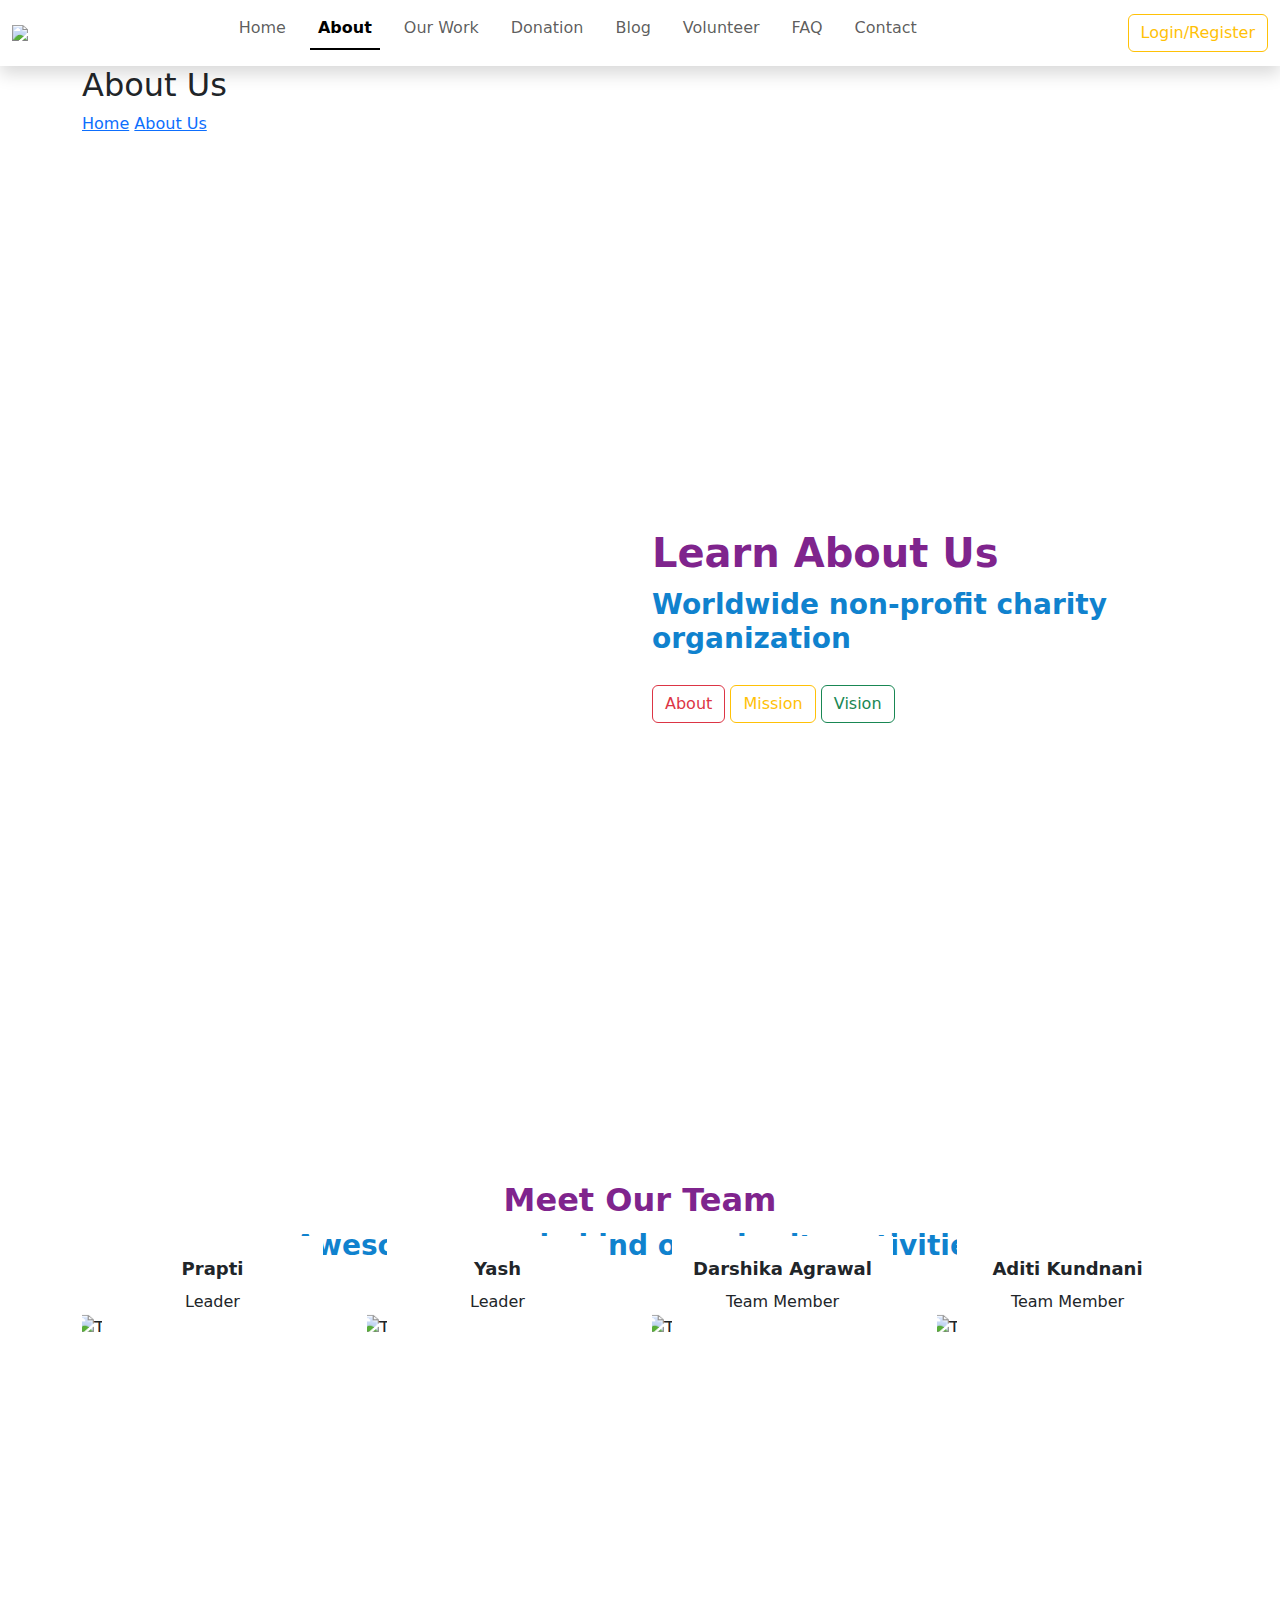
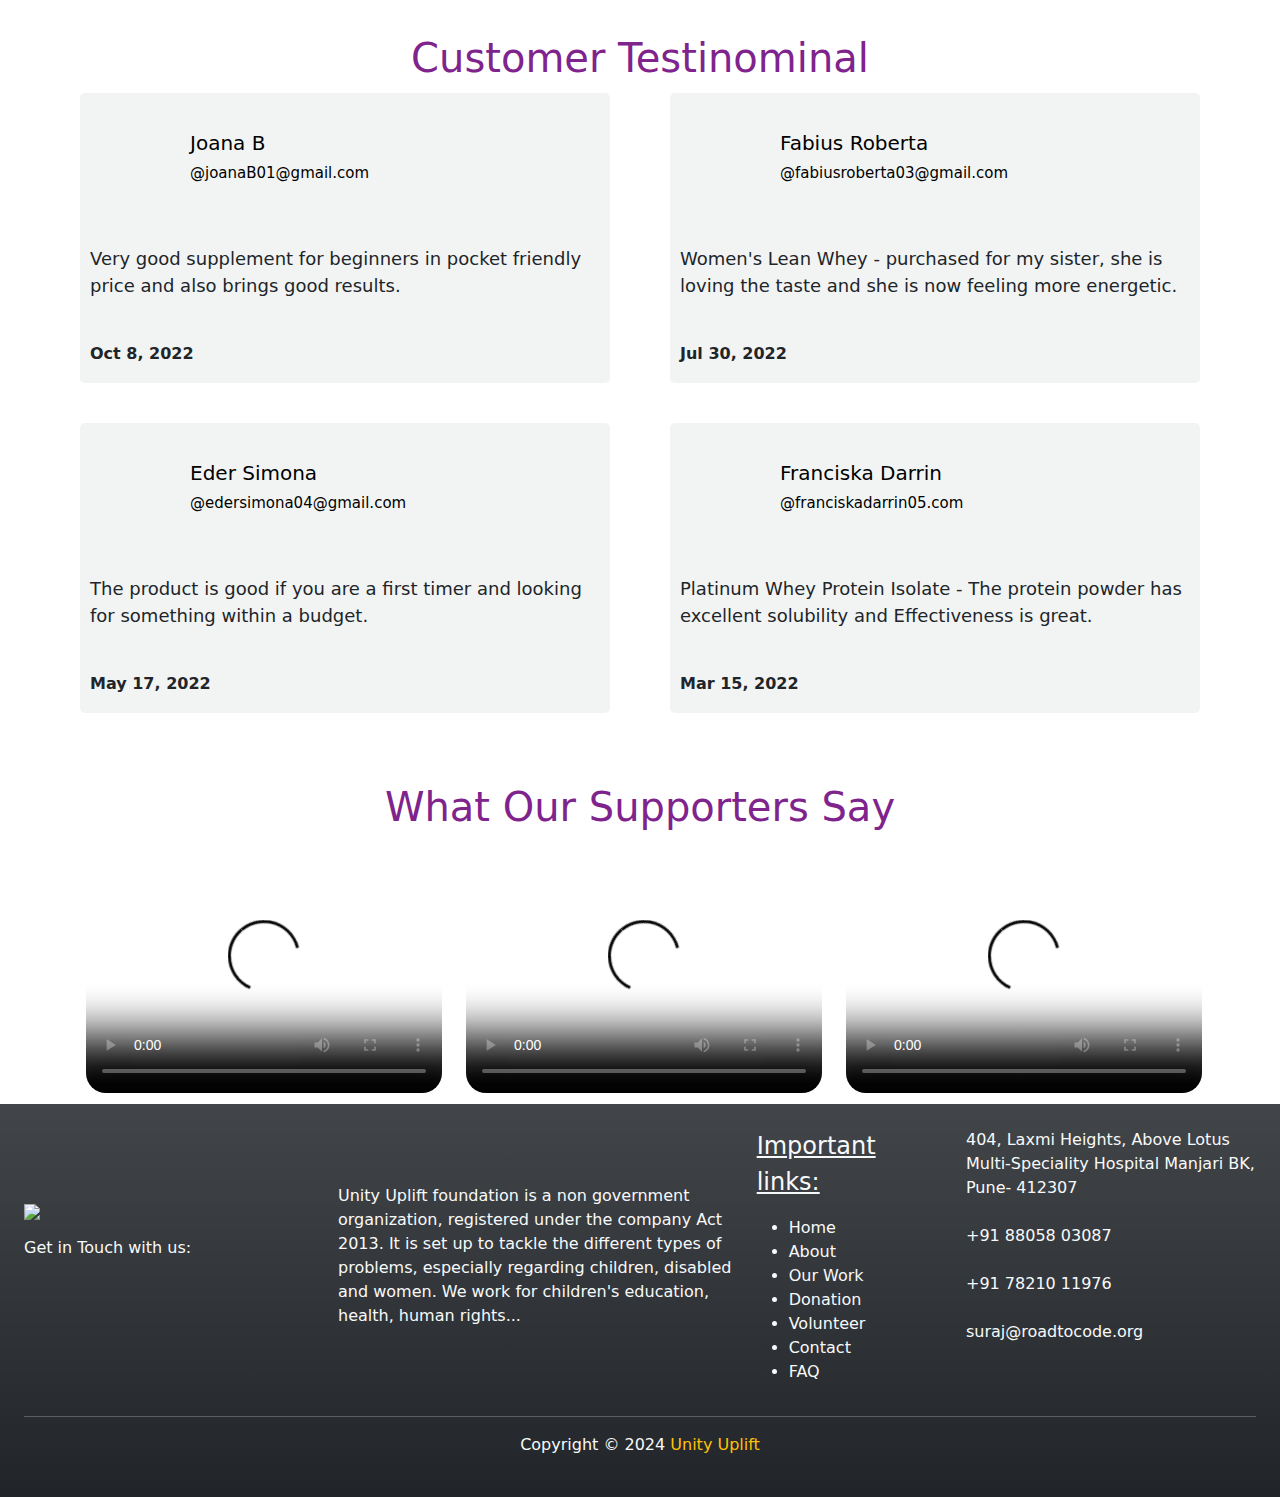
==== pages/aboutus.html @ 4b53cf91 "Merge branch 'master' of https://github.com/praptibargir/ngo_website_project2_group_12_icp7.0" ====
<!DOCTYPE html>
<html lang="en">

<head>
    <meta charset="UTF-8">
    <meta name="viewport" content="width=device-width, initial-scale=1.0">
    <title>Unity Uplift</title>
    <link href="https://cdn.jsdelivr.net/npm/bootstrap@5.3.3/dist/css/bootstrap.min.css" rel="stylesheet"
        integrity="sha384-QWTKZyjpPEjISv5WaRU9OFeRpok6YctnYmDr5pNlyT2bRjXh0JMhjY6hW+ALEwIH" crossorigin="anonymous">
    <link rel="stylesheet" href="../css/style.css" />
    <link rel="stylesheet" href="../css/about.css" />

</head>

<body>
    <!--Header-->
    <nav class="navbar navbar-expand-lg bg-body-light shadow">
        <div class="container-fluid">
            <img class="nav-logo" src="../icon/logo-rectangle.PNG" />
            <button class="navbar-toggler" type="button" data-bs-toggle="collapse"
                data-bs-target="#navbarSupportedContent" aria-controls="navbarSupportedContent" aria-expanded="false"
                aria-label="Toggle navigation">
                <span class="navbar-toggler-icon"></span>
            </button>
            <div class="collapse navbar-collapse justify-content-center" id="navbarSupportedContent">
                <ul class="navbar-nav  mb-2 nav-underline ">
                    <li class="nav-item">
                        <a class="nav-link " href="../index.html">Home</a>
                    </li>
                    <li class="nav-item">
                        <a class="nav-link active" aria-current="page" href="../pages/aboutus.html">About</a>
                    </li>
                    <li class="nav-item">
                        <a class="nav-link" href="../pages/ourwork.html">Our Work</a>
                    </li>
                    <li class="nav-item">
                        <a class="nav-link" href="../pages/donation.html">Donation</a>
                    </li>
                    <li class="nav-item">
                        <a class="nav-link" href="../pages/blog.html">Blog</a>
                    </li>
                    <li class="nav-item">
                        <a class="nav-link" href="../pages/volunteer.html">Volunteer</a>
                    </li>
                    <li class="nav-item">
                        <a class="nav-link" href="../pages/faq.html">FAQ</a>
                    </li>
                    <li class="nav-item">
                        <a class="nav-link" href="../pages/contact.html">Contact</a>
                    </li>
                </ul>
            </div>
            <button type="button" class="btn btn-outline-warning">Login/Register</button>
        </div>
    </nav>
    <!--End of header-->

    <!-- Page Header Start -->
    <div class="page-header">
        <div class="container">
            <div class="row">
                <div class="col-12">
                    <h2>About Us</h2>
                </div>
                <div class="col-12">
                    <a href="../index.html">Home</a>
                    <a href="aboutus.html">About Us</a>
                </div>
            </div>
        </div>
    </div>
    <!-- Page Header End -->

     <!-- About Start -->
     <div class="about">
        <div class="container">
            <div class="row align-items-center">
                <div class="col-lg-6">
                    <div class="about-img" data-parallax="scroll" data-image-src="img/about.jpg"></div>
                </div>
                <div class="col-lg-6">
                    <div class="section-header">
                        <p class="fs-1">Learn About Us</p>
                        <h2 class="fs-3">Worldwide non-profit charity organization</h2>
                    </div>
                    <div class="about-tab">
                        <button type="button" class="btn btn-outline-danger" onclick="about()">About</button>
                        <button type="button" class="btn btn-outline-warning" onclick="mission()">Mission</button>
                        <button type="button" class="btn btn-outline-success" onclick="vision()">Vision</button>
                    </div>

                    <p> <span id="tab-content"></span></p>
                </div>
            </div>
        </div>
    </div>
    <!-- About End -->

    <!-- Team Start -->
    <div>
        <div class="team">
            <div class="container">
                <div class="section-header text-center">
                    <p style="color:#7f248d; " class="fs-2">Meet Our Team</p>
                    <h2 style="color:#1082ce;" class="fs-3">Awesome guys behind our charity activities</h2>
                </div>
                <div class="row">
                    <div class="col-lg-3 col-md-6">
                        <div class="team-item">
                            <div class="team-img">
                                <img src="../images/about/prapti.jpg" alt="Team Image">
                            </div>
                            <div class="team-text">
                                <h2> Prapti </h2>
                                <p>Leader</p>
                                <div class="team-social">
                                    <a href=""><i class="fab fa-twitter"></i></a>
                                    <a href=""><i class="fab fa-facebook-f"></i></a>
                                    <a href=""><i class="fab fa-linkedin-in"></i></a>
                                    <a href=""><i class="fab fa-instagram"></i></a>
                                </div>
                            </div>
                        </div>
                    </div>
                    <div class="col-lg-3 col-md-6">
                        <div class="team-item">
                            <div class="team-img">
                                <img src="../images/about/yash1.png" alt="Team Image">
                            </div>
                            <div class="team-text">
                                <h2>Yash</h2>
                                <p>Leader</p>
                                <div class="team-social">
                                    <a href=""><i class="fab fa-twitter"></i></a>
                                    <a href=""><i class="fab fa-facebook-f"></i></a>
                                    <a href=""><i class="fab fa-linkedin-in"></i></a>
                                    <a href=""><i class="fab fa-instagram"></i></a>
                                </div>
                            </div>
                        </div>
                    </div>
                    <div class="col-lg-3 col-md-6">
                        <div class="team-item">
                            <div class="team-img">
                                <img src="../images/about/darshika1.jpg" alt="Team Image">
                            </div>
                            <div class="team-text">
                                <h2>Darshika Agrawal</h2>
                                <p>Team Member</p>
                                <div class="team-social">
                                    <a href=""><i class="fab fa-twitter"></i></a>
                                    <a href=""><i class="fab fa-facebook-f"></i></a>
                                    <a href=""><i class="fab fa-linkedin-in"></i></a>
                                    <a href=""><i class="fab fa-instagram"></i></a>
                                </div>
                            </div>
                        </div>
                    </div>
                    <div class="col-lg-3 col-md-6">
                        <div class="team-item">
                            <div class="team-img">
                                <img src="../images/about/aditi.jpg" alt="Team Image">
                            </div>
                            <div class="team-text">
                                <h2> Aditi Kundnani </h2>
                                <p>Team Member</p>
                                <div class="team-social">
                                    <a href=""><i class="fab fa-twitter"></i></a>
                                    <a href=""><i class="fab fa-facebook-f"></i></a>
                                    <a href=""><i class="fab fa-linkedin-in"></i></a>
                                    <a href=""><i class="fab fa-instagram"></i></a>
                                </div>
                            </div>
                        </div>
                    </div>
                </div>
            </div>
        </div>
    </div>
    <!-- Team End -->

    <!--testinominal start-->
    <section id="customer-reviews">
        <h1 class="text-center mx-auto p-2" style="color:#7f248d;">Customer Testinominal</h1>
        <div class="user-container">
            <div class="user-card">
                <img src="https://i.pravatar.cc/100?img=1" class="user-profile">
                <p class="user-name">Joana B </p>
                <p class="user-name-email">@joanaB01@gmail.com</p>
                <p class="review-text">
                    Very good supplement for beginners in pocket friendly price and also brings good results.
                    <br> <br>
                <p class="small-txt">Oct 8, 2022</p>
                <div class="rating-star">
                    <i class="fa-solid fa-star" style="color: #f2be02;"></i>
                    <i class="fa-solid fa-star" style="color: #f2be02;"></i>
                    <i class="fa-solid fa-star" style="color: #f2be02;"></i>
                    <i class="fa-solid fa-star" style="color: #f2be02;"></i>
                    <i class="fa-solid fa-star" style="color: #f2be02;"></i>
                </div>
            </div>

            <div class="user-card">
                <img src="https://i.pravatar.cc/100?img=2" class="user-profile">
                <p class="user-name">Fabius Roberta</p>
                <p class="user-name-email">@fabiusroberta03@gmail.com</p>
                <p class="review-text">
                    Women's Lean Whey - purchased for my sister, she is loving the taste and she is now feeling more
                    energetic.
                    <br> <br>
                <p class="small-txt"> Jul 30, 2022</p>

                <div class="rating-star">
                    <i class="fa-solid fa-star" style="color: #f2be02;"></i>
                    <i class="fa-solid fa-star" style="color: #f2be02;"></i>
                    <i class="fa-solid fa-star" style="color: #f2be02;"></i>
                    <i class="fa-solid fa-star" style="color: #f2be02;"></i>
                    <i class="fa-solid fa-star" style="color: #f2be02;"></i>
                </div>

            </div>
            <div class="user-card">
                <img src="https://i.pravatar.cc/100?img=3" class="user-profile">
                <p class="user-name">Eder Simona</p>
                <p class="user-name-email">@edersimona04@gmail.com</p>
                <p class="review-text">
                    The product is good if you are a first timer and looking for something within a budget.
                    <br> <br>
                <p class="small-txt">May 17, 2022</p>

                <div class="rating-star">
                    <i class="fa-solid fa-star" style="color: #f2be02;"></i>
                    <i class="fa-solid fa-star" style="color: #f2be02;"></i>
                    <i class="fa-solid fa-star" style="color: #f2be02;"></i>
                    <i class="fa-solid fa-star" style="color: #f2be02;"></i>
                    <i class="fa-solid fa-star" style="color: #f2be02;"></i>
                </div>
            </div>

            <div class="user-card">
                <img src="https://i.pravatar.cc/100?img=7" class="user-profile">
                <p class="user-name">Franciska Darrin</p>
                <p class="user-name-email">@franciskadarrin05.com</p>
                <p class="review-text">
                    Platinum Whey Protein Isolate - The protein powder has excellent solubility and Effectiveness is
                    great.

                    <br> <br>
                <p class="small-txt"> Mar 15, 2022</p>

                <div class="rating-star">
                    <i class="fa-solid fa-star" style="color: #f2be02;"></i>
                    <i class="fa-solid fa-star" style="color: #f2be02;"></i>
                    <i class="fa-solid fa-star" style="color: #f2be02;"></i>
                    <i class="fa-solid fa-star" style="color: #f2be02;"></i>
                    <i class="fa-solid fa-star" style="color: #f2be02;"></i>
                </div>
            </div>
        </div>
    </section>
    <!--testinominal end-->


    <!-- Supporters Says-->
    <div >
        <h1 class="text-center" style="color:#7f248d;">What Our Supporters Say</h1>
        <div class="container d-flex justify-content-around ">
            <div class="row">
                <div class="col-md-4 col-sm-6 ">
                    <div class="video-cart text-light rounded ">
                        <video controls class="img-fluid m-1 thumbnail"
                            poster="../images/about/download (4).jpeg">
                            <source
                                src="../images/about/6740283-hd_1920_1080_30fps.mp4"
                                type="video/mp4" />
                        </video>
                    </div>
                </div>

                <div class="col-md-4 col-sm-6">
                    <div class="video-cart text-light">
                        <video controls class="img-fluid m-1 thumbnail" poster="../images/about/download (5).jpeg">
                            <source
                                src="../images/about/6893741-hd_1920_1080_25fps.mp4"
                                type="video/mp4" />
                        </video>
                    </div>
                </div>
                <div class="col-md-4 col-sm-6">
                    <div class="video-cart text-light">
                        <video controls class="img-fluid m-1 thumbnail" poster="../images/about/images.jpeg">
                            <source
                                src="../images/about/6893774-hd_1920_1080_25fps.mp4"
                                type="video/mp4" />
                        </video>
                    </div>
                </div>
            </div>
        </div>

    </div>
    <!-- End Supporters Says-->

     <!--footer-->
     <div class="bg-dark bg-gradient text-light p-4 ">
        <div class="row">
            <div class="col-lg-3 my-auto">
                <img class="d-block" src="../icon/logo-rectangle.PNG" />
                <p class="pt-3">Get in Touch with us:</p>
                <div>
                    <a href="https://web.whatsapp.com/"><i class="fa-brands fa-whatsapp fs-2 p-2 pt-0" style="color: #ffffff;"></i></a>
                    <a href="https://www.facebook.com/"><i class="fa-brands fa-facebook-f fs-2 p-2 pt-0"
                            style="color: #ffffff;"></i></a>
                    <a href="https://www.instagram.com/roadtocode4u/"><i class="fa-brands fa-instagram fs-2 p-2 pt-0" style="color: #ffffff;"></i></a>
                    <a href="https://twitter.com/roadtocode4u"><i class="fa-brands fa-x-twitter fs-2 p-2 pt-0" style="color: #ffffff;"></i></a>
                    <a href="mailto:suraj@roadtocode.org"><i class="fa-regular fa-envelope fs-2 p-2 pt-0" style="color: #ffffff;"></i></a>
                </div>
            </div>
            <div class="col-lg-4 my-auto">
                <p> Unity Uplift foundation is a non government organization,
                    registered under the company Act 2013. It
                    is set up to tackle the different types of problems, especially regarding children, disabled and
                    women. We work for children's education, health, human rights...</p>
            </div>
            <div class="col-lg-2">
                <p class="fs-4"><u>Important links:</u></p>
                <ul>
                    <li><a href="../index.html" class="text-decoration-none text-light">Home</a></li>
                    <li><a href="../pages/aboutus.html" class="text-decoration-none text-light">About</a></li>
                    <li><a href="../pages/ourwork.html" class="text-decoration-none text-light">Our Work</a></li>
                    <li><a href="../pages/donation.html" class="text-decoration-none text-light">Donation</a></li>
                    <li><a href="../pages/volunteer.html" class="text-decoration-none text-light">Volunteer</a></li>
                    <li><a href="../pages/contact.html" class="text-decoration-none text-light">Contact</a></li>
                    <li><a href="../pages/faq.html" class="text-decoration-none text-light">FAQ</a></li>
                </ul>
            </div>

            <div class="col-lg-3 d-flex flex-column">
                <a><i class="fa-solid fa-location-dot" style="color: #ffffff;"></i>
                    404, Laxmi Heights, Above Lotus Multi-Speciality Hospital Manjari BK, Pune- 412307</a>
                <br />
                <a href="tel:8805803087" class="text-decoration-none text-light"><i class="fa-solid fa-phone"
                        style="color: #ffffff;"></i> +91 88058 03087</a>
                <br />
                <a href="tel:7821011976" class="text-decoration-none text-light"><i class="fa-solid fa-phone"
                        style="color: #ffffff;"></i> +91 78210 11976</a><br />
                <a href="mailto:suraj@roadtocode.org" class="text-decoration-none text-light"><i class="fa-solid fa-envelope"
                        style="color: #ffffff;"></i>
                    suraj@roadtocode.org</a>
            </div>
        </div>
        <hr />
        <p class="text-center">Copyright © 2024 <a href="../index.html" class="link-warning text-decoration-none">Unity
                Uplift</a></p>
    </div>
    <!--end of footer-->


   

    

</body>
<script src="https://cdn.jsdelivr.net/npm/bootstrap@5.3.3/dist/js/bootstrap.bundle.min.js"
    integrity="sha384-YvpcrYf0tY3lHB60NNkmXc5s9fDVZLESaAA55NDzOxhy9GkcIdslK1eN7N6jIeHz"
    crossorigin="anonymous"></script>
<script src="https://kit.fontawesome.com/14a1a7dd00.js" crossorigin="anonymous"></script>
<script>
    function about() {
        const element = document.getElementById("tab-content");
        element.innerText = "NGOs are private agencies that can support development at local, national and international level by organising indigenous groups. NGOs as citizen groups raise awareness and influence policies and include independent cooperatives, community associations, societies, groups and various other associations."
    }
    function mission() {
        const element = document.getElementById("tab-content")
        element.innerText = "  The Foundation for Social Change and Inclusion works for the social development and integration of underprivileged individuals, groups and communities in Bulgaria."
    }
    function vision() {
        const element = document.getElementById("tab-content")
        element.innerText = "  Our work aims to break the vicious cycle of poverty and social isolation and to restore hope for a better future. We believe that every person has the right to access resources and opportunities in order to live and develop with dignity and to become an active and contributing member of our society."
    }
</script>

</html>
---- css/about.css ----
/*******************************/
/*********** Team CSS **********/
/*******************************/
.team {
    position: relative;
    width: 100%;
    padding: 50px 0 50px 0;
    height: 500px;
}

.team .team-item {
    position: relative;
    margin-bottom: 35px;
}

.team .team-img {
    position: relative;
    overflow: hidden;
}

.team .team-img img {
    width: 100%;
    transform: scale(1.1);
    margin-bottom: -15px;
    transition: .3s;
}

.team .team-item:hover img {
    margin: -15px 0 0 0;
}

.team .team-text {
    position: absolute;
    width: calc(100% - 40px);
    height: 96px;
    bottom: 0;
    left: 20px;
    padding: 22px 0;
    text-align: center;
    background: #ffffff;
    transition: .3s;
    overflow: hidden;
}

.team .team-text h2 {
    font-size: 18px;
    font-weight: 700;
    margin-bottom: 10px;
}

.team .team-text p {
    margin-bottom: 20px;
}

.team .team-social {
    position: relative;
    font-size: 0;
}

.team .team-social a {
    display: inline-block;
    width: 35px;
    height: 35px;
    margin: 0 3px;
    padding: 5px 0;
    text-align: center;
    font-size: 14px;
    color: #4a4c70;
    border: 2px solid #FDBE33;
    transition: .3s;
}

.team .team-social a:hover {
    color: #20212B;
    background: #FDBE33;
}

.team .team-item:hover .team-text {
    height: 160px;
}

/*******************************/
/********** About CSS **********/
/*******************************/
.about {
    position: relative;
    width: 100%;
    padding: 45px 0;
}

.about .section-header {
    margin-bottom: 30px;
    margin-left: 0;
}

.about .about-img {
    width: 100%;
    height: 100vh;
    background-image: url(../images/about/about.jpg);
}

@media (max-width: 991.98px) {
    .about .section-header {
        margin-top: 30px;
    }
}


/*******************************/
/******* Section Header ********/
/*******************************/
.section-header {
    position: relative;
    width: 100%;
    max-width: 700px;
    margin: 0 auto 45px auto;
}

.section-header p {
    margin-bottom: 5px;
    position: relative;
    font-size: 22px;
    font-weight: 600;
    text-transform: capitalize;
    color: #7f248d;
}

.section-header h2 {
    margin: 0;
    font-size: 45px;
    font-weight: 700;
    color: #1082ce;
}

@media (max-width: 991.98px) {
    .section-header h2 {
        font-size: 45px;
    }
}

@media (max-width: 767.98px) {
    .section-header h2 {
        font-size: 40px;
    }
}

@media (max-width: 575.98px) {
    .section-header h2 {
        font-size: 35px;
    }
}

/*******************************/
/******* Supporters CSS ********/
/*******************************/
.thumbnail {
    border-radius: 20px;
    width: 600px;
    height: 250px;
}

.text-dim {
    color: #aaaaaa;
}

/*******************************/
/******* testinominal CSS ********/
/*******************************/
.customer-reviews-text{
    margin-left: 550px;
    font-size: 30px;
    padding: 10px;
    margin-top: 50px;

}
.user-container{
    display: flex;
    flex-wrap: wrap;
    justify-content: space-around;
    padding: 50px 50px;
    margin-top: -75px;
  }
  .user-card{
    background-color: #F2F4F4;
    width: 530px;
    margin: 20px;
    padding: 20px 10px;
    border-radius: 5px;
    height: 290px;
    position: relative;
  }
  .user-profile{
    display: block;
    border-radius: 50%;
    margin: 5px auto;
    height: 80px;
    margin-left: 0;
  }
  .user-name{
    color: black;
    font-size: 20px;
    margin: 18px auto;
    padding: 10px;
    margin-top: -85px;
    margin-left: 90px;
 }
 .user-name-email{
    color: black;
    font-size: 15px;
    margin: 18px auto;
    padding: 10px;
    margin-top: -34px;
    margin-left: 90px;
 }
.review-rating-img
{
    margin-top: -240px;
    margin-left: 350px;
}
.review-text{
    font-size: 18px;
    margin-top: 50px;
    
}
.rating-star{
    margin-top: -240px;
    margin-left: 350px;
}
.user-card:hover{
    background-color: darkgrey;
    box-shadow: 0 0 3px 1px grey;
    transition: 0.3s;
}
.small-txt{
    font-weight: bold;
}
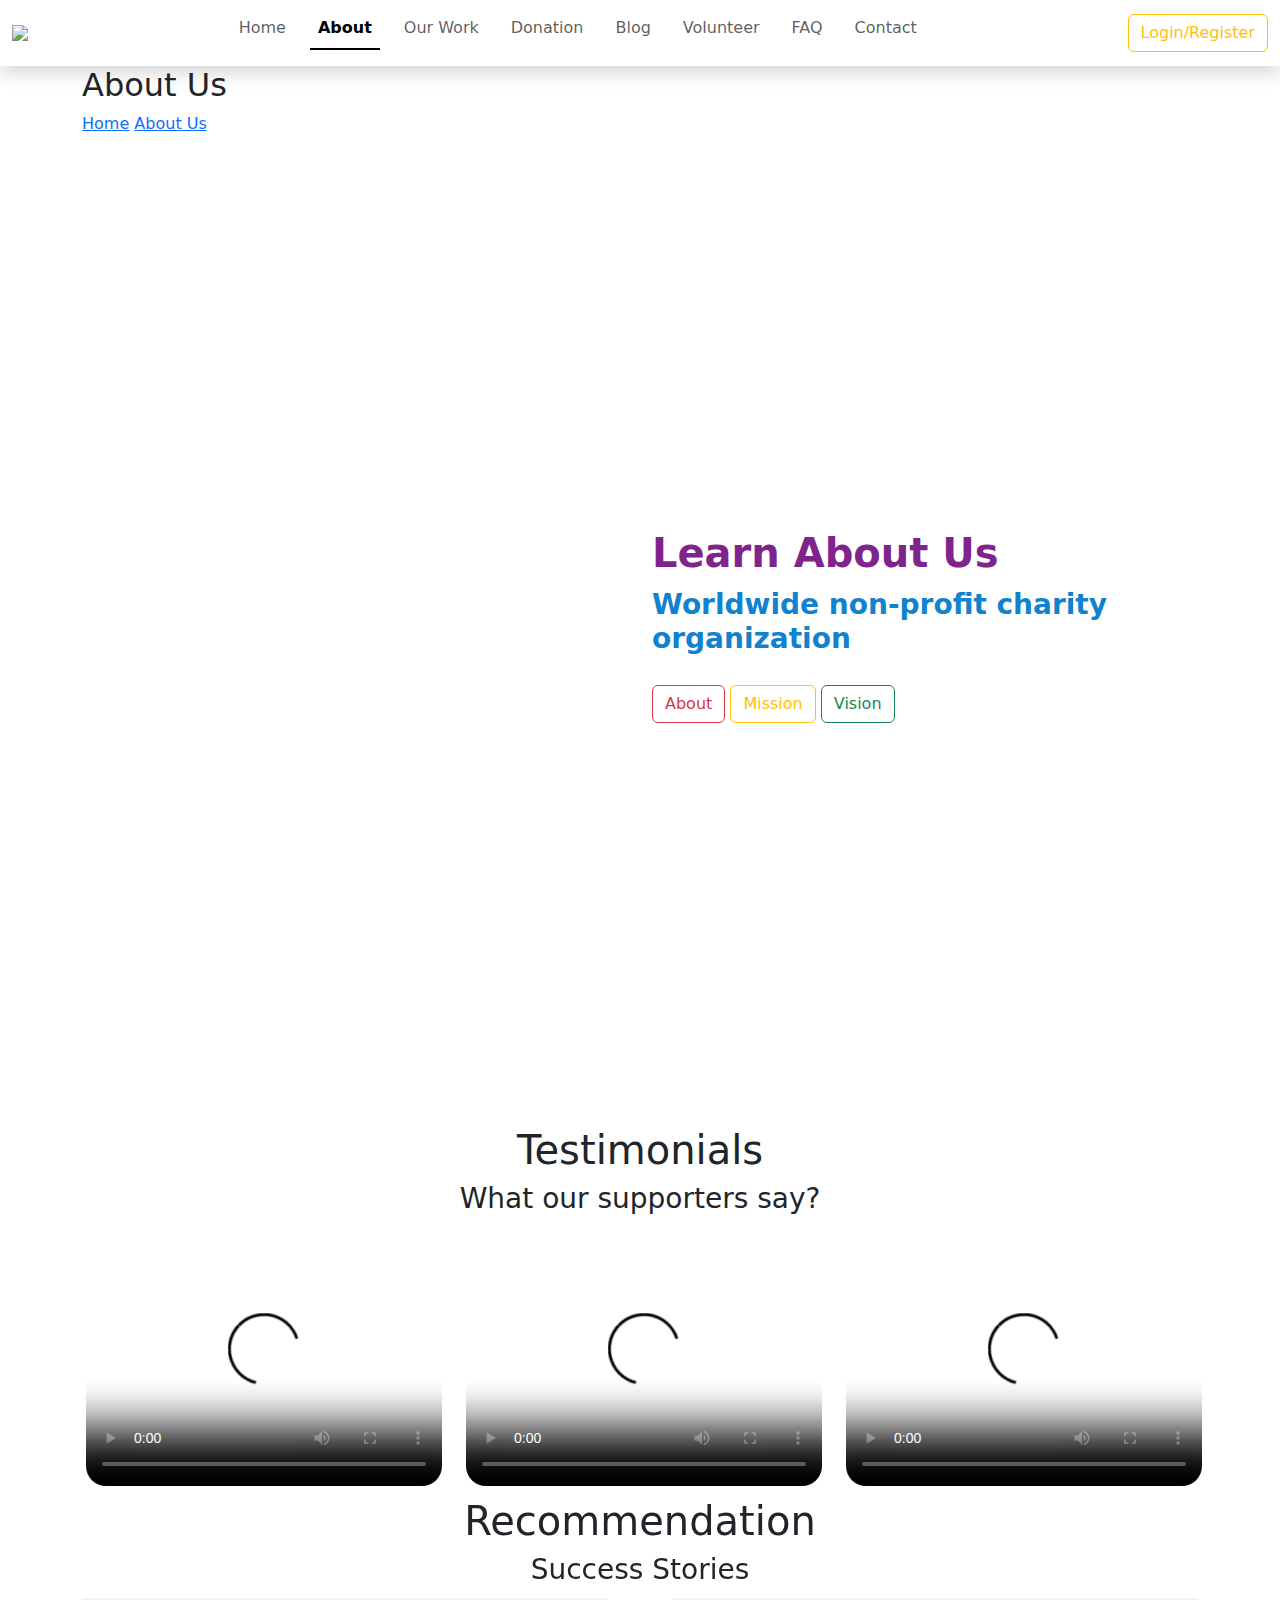
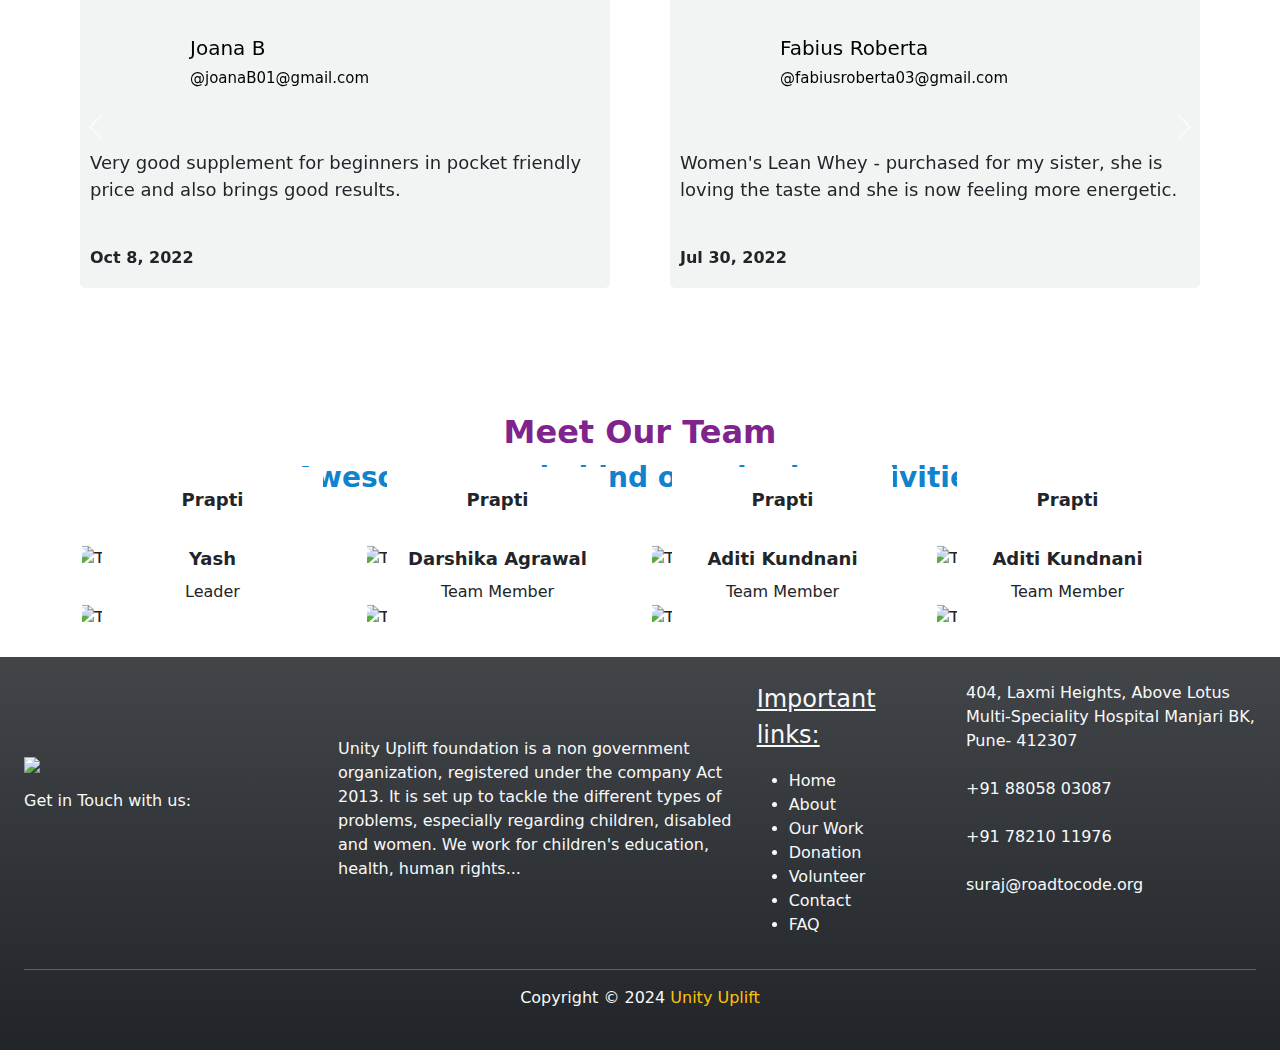
==== commit 40eaa398: "add slider in recommdation section" ====
--- a/pages/aboutus.html
+++ b/pages/aboutus.html
@@ -9,6 +9,7 @@
         integrity="sha384-QWTKZyjpPEjISv5WaRU9OFeRpok6YctnYmDr5pNlyT2bRjXh0JMhjY6hW+ALEwIH" crossorigin="anonymous">
     <link rel="stylesheet" href="../css/style.css" />
     <link rel="stylesheet" href="../css/about.css" />
+    <script src="../js/about.js"></script>
 
 </head>
 
@@ -96,174 +97,10 @@
     </div>
     <!-- About End -->
 
-    <!-- Team Start -->
-    <div>
-        <div class="team">
-            <div class="container">
-                <div class="section-header text-center">
-                    <p style="color:#7f248d; " class="fs-2">Meet Our Team</p>
-                    <h2 style="color:#1082ce;" class="fs-3">Awesome guys behind our charity activities</h2>
-                </div>
-                <div class="row">
-                    <div class="col-lg-3 col-md-6">
-                        <div class="team-item">
-                            <div class="team-img">
-                                <img src="../images/about/prapti.jpg" alt="Team Image">
-                            </div>
-                            <div class="team-text">
-                                <h2> Prapti </h2>
-                                <p>Leader</p>
-                                <div class="team-social">
-                                    <a href=""><i class="fab fa-twitter"></i></a>
-                                    <a href=""><i class="fab fa-facebook-f"></i></a>
-                                    <a href=""><i class="fab fa-linkedin-in"></i></a>
-                                    <a href=""><i class="fab fa-instagram"></i></a>
-                                </div>
-                            </div>
-                        </div>
-                    </div>
-                    <div class="col-lg-3 col-md-6">
-                        <div class="team-item">
-                            <div class="team-img">
-                                <img src="../images/about/yash1.png" alt="Team Image">
-                            </div>
-                            <div class="team-text">
-                                <h2>Yash</h2>
-                                <p>Leader</p>
-                                <div class="team-social">
-                                    <a href=""><i class="fab fa-twitter"></i></a>
-                                    <a href=""><i class="fab fa-facebook-f"></i></a>
-                                    <a href=""><i class="fab fa-linkedin-in"></i></a>
-                                    <a href=""><i class="fab fa-instagram"></i></a>
-                                </div>
-                            </div>
-                        </div>
-                    </div>
-                    <div class="col-lg-3 col-md-6">
-                        <div class="team-item">
-                            <div class="team-img">
-                                <img src="../images/about/darshika1.jpg" alt="Team Image">
-                            </div>
-                            <div class="team-text">
-                                <h2>Darshika Agrawal</h2>
-                                <p>Team Member</p>
-                                <div class="team-social">
-                                    <a href=""><i class="fab fa-twitter"></i></a>
-                                    <a href=""><i class="fab fa-facebook-f"></i></a>
-                                    <a href=""><i class="fab fa-linkedin-in"></i></a>
-                                    <a href=""><i class="fab fa-instagram"></i></a>
-                                </div>
-                            </div>
-                        </div>
-                    </div>
-                    <div class="col-lg-3 col-md-6">
-                        <div class="team-item">
-                            <div class="team-img">
-                                <img src="../images/about/aditi.jpg" alt="Team Image">
-                            </div>
-                            <div class="team-text">
-                                <h2> Aditi Kundnani </h2>
-                                <p>Team Member</p>
-                                <div class="team-social">
-                                    <a href=""><i class="fab fa-twitter"></i></a>
-                                    <a href=""><i class="fab fa-facebook-f"></i></a>
-                                    <a href=""><i class="fab fa-linkedin-in"></i></a>
-                                    <a href=""><i class="fab fa-instagram"></i></a>
-                                </div>
-                            </div>
-                        </div>
-                    </div>
-                </div>
-            </div>
-        </div>
-    </div>
-    <!-- Team End -->
-
-    <!--testinominal start-->
-    <section id="customer-reviews">
-        <h1 class="text-center mx-auto p-2" style="color:#7f248d;">Customer Testinominal</h1>
-        <div class="user-container">
-            <div class="user-card">
-                <img src="https://i.pravatar.cc/100?img=1" class="user-profile">
-                <p class="user-name">Joana B </p>
-                <p class="user-name-email">@joanaB01@gmail.com</p>
-                <p class="review-text">
-                    Very good supplement for beginners in pocket friendly price and also brings good results.
-                    <br> <br>
-                <p class="small-txt">Oct 8, 2022</p>
-                <div class="rating-star">
-                    <i class="fa-solid fa-star" style="color: #f2be02;"></i>
-                    <i class="fa-solid fa-star" style="color: #f2be02;"></i>
-                    <i class="fa-solid fa-star" style="color: #f2be02;"></i>
-                    <i class="fa-solid fa-star" style="color: #f2be02;"></i>
-                    <i class="fa-solid fa-star" style="color: #f2be02;"></i>
-                </div>
-            </div>
-
-            <div class="user-card">
-                <img src="https://i.pravatar.cc/100?img=2" class="user-profile">
-                <p class="user-name">Fabius Roberta</p>
-                <p class="user-name-email">@fabiusroberta03@gmail.com</p>
-                <p class="review-text">
-                    Women's Lean Whey - purchased for my sister, she is loving the taste and she is now feeling more
-                    energetic.
-                    <br> <br>
-                <p class="small-txt"> Jul 30, 2022</p>
-
-                <div class="rating-star">
-                    <i class="fa-solid fa-star" style="color: #f2be02;"></i>
-                    <i class="fa-solid fa-star" style="color: #f2be02;"></i>
-                    <i class="fa-solid fa-star" style="color: #f2be02;"></i>
-                    <i class="fa-solid fa-star" style="color: #f2be02;"></i>
-                    <i class="fa-solid fa-star" style="color: #f2be02;"></i>
-                </div>
-
-            </div>
-            <div class="user-card">
-                <img src="https://i.pravatar.cc/100?img=3" class="user-profile">
-                <p class="user-name">Eder Simona</p>
-                <p class="user-name-email">@edersimona04@gmail.com</p>
-                <p class="review-text">
-                    The product is good if you are a first timer and looking for something within a budget.
-                    <br> <br>
-                <p class="small-txt">May 17, 2022</p>
-
-                <div class="rating-star">
-                    <i class="fa-solid fa-star" style="color: #f2be02;"></i>
-                    <i class="fa-solid fa-star" style="color: #f2be02;"></i>
-                    <i class="fa-solid fa-star" style="color: #f2be02;"></i>
-                    <i class="fa-solid fa-star" style="color: #f2be02;"></i>
-                    <i class="fa-solid fa-star" style="color: #f2be02;"></i>
-                </div>
-            </div>
-
-            <div class="user-card">
-                <img src="https://i.pravatar.cc/100?img=7" class="user-profile">
-                <p class="user-name">Franciska Darrin</p>
-                <p class="user-name-email">@franciskadarrin05.com</p>
-                <p class="review-text">
-                    Platinum Whey Protein Isolate - The protein powder has excellent solubility and Effectiveness is
-                    great.
-
-                    <br> <br>
-                <p class="small-txt"> Mar 15, 2022</p>
-
-                <div class="rating-star">
-                    <i class="fa-solid fa-star" style="color: #f2be02;"></i>
-                    <i class="fa-solid fa-star" style="color: #f2be02;"></i>
-                    <i class="fa-solid fa-star" style="color: #f2be02;"></i>
-                    <i class="fa-solid fa-star" style="color: #f2be02;"></i>
-                    <i class="fa-solid fa-star" style="color: #f2be02;"></i>
-                </div>
-            </div>
-        </div>
-    </section>
-    <!--testinominal end-->
-
-
-    <!-- Supporters Says-->
-    <div >
-        <h1 class="text-center" style="color:#7f248d;">What Our Supporters Say</h1>
+     <!-- Supporters Says-->
+     <div >
+        <h1 class="text-center fs-1 colour-purple">Testimonials</h1>
+        <h2 class="fs-3 text-center colour-blue mb-3">What our supporters say?</h2>
         <div class="container d-flex justify-content-around ">
             <div class="row">
                 <div class="col-md-4 col-sm-6 ">
@@ -301,7 +138,260 @@
     </div>
     <!-- End Supporters Says-->
 
-     <!--footer-->
+    <!--testinominal start-->
+    <div id="carouselExample" class="carousel slide">
+        <div class="carousel-inner">
+          <div class="carousel-item active">
+            <section id="customer-reviews">
+                <h1 class="text-center fs-1 colour-purple">Recommendation</h1>        
+                <h2 class="fs-3 text-center colour-blue mb-3">Success Stories</h2>
+                <div class="user-container">
+                    <div class="user-card">
+                        <img src="https://i.pravatar.cc/100?img=1" class="user-profile">
+                        <p class="user-name">Joana B </p>
+                        <p class="user-name-email">@joanaB01@gmail.com</p>
+                        <p class="review-text">
+                            Very good supplement for beginners in pocket friendly price and also brings good results.
+                            <br> <br>
+                        <p class="small-txt">Oct 8, 2022</p>
+                        <div class="rating-star">
+                            <i class="fa-solid fa-star" style="color: #f2be02;"></i>
+                            <i class="fa-solid fa-star" style="color: #f2be02;"></i>
+                            <i class="fa-solid fa-star" style="color: #f2be02;"></i>
+                            <i class="fa-solid fa-star" style="color: #f2be02;"></i>
+                            <i class="fa-solid fa-star" style="color: #f2be02;"></i>
+                        </div>
+                    </div>
+        
+                    <div class="user-card">
+                        <img src="https://i.pravatar.cc/100?img=2" class="user-profile">
+                        <p class="user-name">Fabius Roberta</p>
+                        <p class="user-name-email">@fabiusroberta03@gmail.com</p>
+                        <p class="review-text">
+                            Women's Lean Whey - purchased for my sister, she is loving the taste and she is now feeling more
+                            energetic.
+                            <br> <br>
+                        <p class="small-txt"> Jul 30, 2022</p>
+        
+                        <div class="rating-star">
+                            <i class="fa-solid fa-star" style="color: #f2be02;"></i>
+                            <i class="fa-solid fa-star" style="color: #f2be02;"></i>
+                            <i class="fa-solid fa-star" style="color: #f2be02;"></i>
+                            <i class="fa-solid fa-star" style="color: #f2be02;"></i>
+                            <i class="fa-solid fa-star" style="color: #f2be02;"></i>
+                        </div>
+                    </div>
+                </div>
+            </section>
+          </div>
+          <div class="carousel-item">
+            <section id="customer-reviews">
+                <h1 class="text-center fs-1 colour-purple">Recommendation</h1>        
+                <h2 class="fs-3 text-center colour-blue mb-3">Success Stories</h2>
+                <div class="user-container">
+                    <div class="user-card">
+                        <img src="https://i.pravatar.cc/100?img=3" class="user-profile">
+                        <p class="user-name">Eder Simona</p>
+                        <p class="user-name-email">@edersimona04@gmail.com</p>
+                        <p class="review-text">
+                            The product is good if you are a first timer and looking for something within a budget.
+                            <br> <br>
+                        <p class="small-txt">May 17, 2022</p>
+        
+                        <div class="rating-star">
+                            <i class="fa-solid fa-star" style="color: #f2be02;"></i>
+                            <i class="fa-solid fa-star" style="color: #f2be02;"></i>
+                            <i class="fa-solid fa-star" style="color: #f2be02;"></i>
+                            <i class="fa-solid fa-star" style="color: #f2be02;"></i>
+                            <i class="fa-solid fa-star" style="color: #f2be02;"></i>
+                        </div>
+                    </div>
+        
+                    <div class="user-card">
+                        <img src="https://i.pravatar.cc/100?img=7" class="user-profile">
+                        <p class="user-name">Franciska Darrin</p>
+                        <p class="user-name-email">@franciskadarrin05.com</p>
+                        <p class="review-text">
+                            Platinum Whey Protein Isolate - The protein powder has excellent solubility and Effectiveness is
+                            great.
+        
+                            <br> <br>
+                        <p class="small-txt"> Mar 15, 2022</p>
+        
+                        <div class="rating-star">
+                            <i class="fa-solid fa-star" style="color: #f2be02;"></i>
+                            <i class="fa-solid fa-star" style="color: #f2be02;"></i>
+                            <i class="fa-solid fa-star" style="color: #f2be02;"></i>
+                            <i class="fa-solid fa-star" style="color: #f2be02;"></i>
+                            <i class="fa-solid fa-star" style="color: #f2be02;"></i>
+                        </div>
+                    </div>
+                </div>
+            </section>
+          </div>
+        </div>
+        <button class="carousel-control-prev" type="button" data-bs-target="#carouselExample" data-bs-slide="prev">
+          <span class="carousel-control-prev-icon" aria-hidden="true"></span>
+          <span class="visually-hidden">Previous</span>
+        </button>
+        <button class="carousel-control-next" type="button" data-bs-target="#carouselExample" data-bs-slide="next">
+          <span class="carousel-control-next-icon" aria-hidden="true"></span>
+          <span class="visually-hidden">Next</span>
+        </button>
+      </div>
+    <!--testinominal end-->
+    <!-- Team Start -->
+        <div class="team">
+            <div class="container ">
+                <div class="section-header text-center">
+                    <p style="color:#7f248d; " class="fs-2">Meet Our Team</p>
+                    <h2 style="color:#1082ce;" class="fs-3">Awesome guys behind our charity activities</h2>
+                </div>
+                <div class="row">
+                    <div class="col-lg-3 col-md-6">
+                        <div class="team-item">
+                            <div class="team-img">
+                                <img src="../images/about/prapti.jpg" alt="Team Image">
+                            </div>
+                            <div class="team-text">
+                                <h2> Prapti </h2>
+                                <p>Leader</p>
+                                <div class="team-social">
+                                    <a href=""><i class="fab fa-twitter"></i></a>
+                                    <a href=""><i class="fab fa-facebook-f"></i></a>
+                                    <a href=""><i class="fab fa-linkedin-in"></i></a>
+                                    <a href=""><i class="fab fa-instagram"></i></a>
+                                </div>
+                            </div>
+                        </div>
+                    </div>
+                    <div class="col-lg-3 col-md-6">
+                        <div class="team-item">
+                            <div class="team-img">
+                                <img src="../images/about/prapti.jpg" alt="Team Image">
+                            </div>
+                            <div class="team-text">
+                                <h2> Prapti </h2>
+                                <p>Leader</p>
+                                <div class="team-social">
+                                    <a href=""><i class="fab fa-twitter"></i></a>
+                                    <a href=""><i class="fab fa-facebook-f"></i></a>
+                                    <a href=""><i class="fab fa-linkedin-in"></i></a>
+                                    <a href=""><i class="fab fa-instagram"></i></a>
+                                </div>
+                            </div>
+                        </div>
+                    </div>
+                    <div class="col-lg-3 col-md-6">
+                        <div class="team-item">
+                            <div class="team-img">
+                                <img src="../images/about/prapti.jpg" alt="Team Image">
+                            </div>
+                            <div class="team-text">
+                                <h2> Prapti </h2>
+                                <p>Leader</p>
+                                <div class="team-social">
+                                    <a href=""><i class="fab fa-twitter"></i></a>
+                                    <a href=""><i class="fab fa-facebook-f"></i></a>
+                                    <a href=""><i class="fab fa-linkedin-in"></i></a>
+                                    <a href=""><i class="fab fa-instagram"></i></a>
+                                </div>
+                            </div>
+                        </div>
+                    </div>
+                    <div class="col-lg-3 col-md-6">
+                        <div class="team-item">
+                            <div class="team-img">
+                                <img src="../images/about/prapti.jpg" alt="Team Image">
+                            </div>
+                            <div class="team-text">
+                                <h2> Prapti </h2>
+                                <p>Leader</p>
+                                <div class="team-social">
+                                    <a href=""><i class="fab fa-twitter"></i></a>
+                                    <a href=""><i class="fab fa-facebook-f"></i></a>
+                                    <a href=""><i class="fab fa-linkedin-in"></i></a>
+                                    <a href=""><i class="fab fa-instagram"></i></a>
+                                </div>
+                            </div>
+                        </div>
+                    </div>
+                    <div class="col-lg-3 col-md-6">
+                        <div class="team-item">
+                            <div class="team-img">
+                                <img src="../images/about/yash1.png" alt="Team Image">
+                            </div>
+                            <div class="team-text">
+                                <h2>Yash</h2>
+                                <p>Leader</p>
+                                <div class="team-social">
+                                    <a href=""><i class="fab fa-twitter"></i></a>
+                                    <a href=""><i class="fab fa-facebook-f"></i></a>
+                                    <a href=""><i class="fab fa-linkedin-in"></i></a>
+                                    <a href=""><i class="fab fa-instagram"></i></a>
+                                </div>
+                            </div>
+                        </div>
+                    </div>
+                    <div class="col-lg-3 col-md-6">
+                        <div class="team-item">
+                            <div class="team-img">
+                                <img src="../images/about/darshika1.jpg" alt="Team Image">
+                            </div>
+                            <div class="team-text">
+                                <h2>Darshika Agrawal</h2>
+                                <p>Team Member</p>
+                                <div class="team-social">
+                                    <a href=""><i class="fab fa-twitter"></i></a>
+                                    <a href=""><i class="fab fa-facebook-f"></i></a>
+                                    <a href=""><i class="fab fa-linkedin-in"></i></a>
+                                    <a href=""><i class="fab fa-instagram"></i></a>
+                                </div>
+                            </div>
+                        </div>
+                    </div>
+                    <div class="col-lg-3 col-md-6">
+                        <div class="team-item">
+                            <div class="team-img">
+                                <img src="../images/about/aditi.jpg" alt="Team Image">
+                            </div>
+                            <div class="team-text">
+                                <h2> Aditi Kundnani </h2>
+                                <p>Team Member</p>
+                                <div class="team-social">
+                                    <a href=""><i class="fab fa-twitter"></i></a>
+                                    <a href=""><i class="fab fa-facebook-f"></i></a>
+                                    <a href=""><i class="fab fa-linkedin-in"></i></a>
+                                    <a href=""><i class="fab fa-instagram"></i></a>
+                                </div>
+                            </div>
+                        </div>
+                    </div>
+                    <div class="col-lg-3 col-md-6">
+                        <div class="team-item">
+                            <div class="team-img">
+                                <img src="../images/about/aditi.jpg" alt="Team Image">
+                            </div>
+                            <div class="team-text">
+                                <h2> Aditi Kundnani </h2>
+                                <p>Team Member</p>
+                                <div class="team-social">
+                                    <a href=""><i class="fab fa-twitter"></i></a>
+                                    <a href=""><i class="fab fa-facebook-f"></i></a>
+                                    <a href=""><i class="fab fa-linkedin-in"></i></a>
+                                    <a href=""><i class="fab fa-instagram"></i></a>
+                                </div>
+                            </div>
+                        </div>
+                    </div>
+               
+            </div>
+        </div>
+    <!-- Team End -->
+
+    
+    
+    <!--footer-->
      <div class="bg-dark bg-gradient text-light p-4 ">
         <div class="row">
             <div class="col-lg-3 my-auto">
@@ -365,19 +455,6 @@
     integrity="sha384-YvpcrYf0tY3lHB60NNkmXc5s9fDVZLESaAA55NDzOxhy9GkcIdslK1eN7N6jIeHz"
     crossorigin="anonymous"></script>
 <script src="https://kit.fontawesome.com/14a1a7dd00.js" crossorigin="anonymous"></script>
-<script>
-    function about() {
-        const element = document.getElementById("tab-content");
-        element.innerText = "NGOs are private agencies that can support development at local, national and international level by organising indigenous groups. NGOs as citizen groups raise awareness and influence policies and include independent cooperatives, community associations, societies, groups and various other associations."
-    }
-    function mission() {
-        const element = document.getElementById("tab-content")
-        element.innerText = "  The Foundation for Social Change and Inclusion works for the social development and integration of underprivileged individuals, groups and communities in Bulgaria."
-    }
-    function vision() {
-        const element = document.getElementById("tab-content")
-        element.innerText = "  Our work aims to break the vicious cycle of poverty and social isolation and to restore hope for a better future. We believe that every person has the right to access resources and opportunities in order to live and develop with dignity and to become an active and contributing member of our society."
-    }
-</script>
+
 
 </html>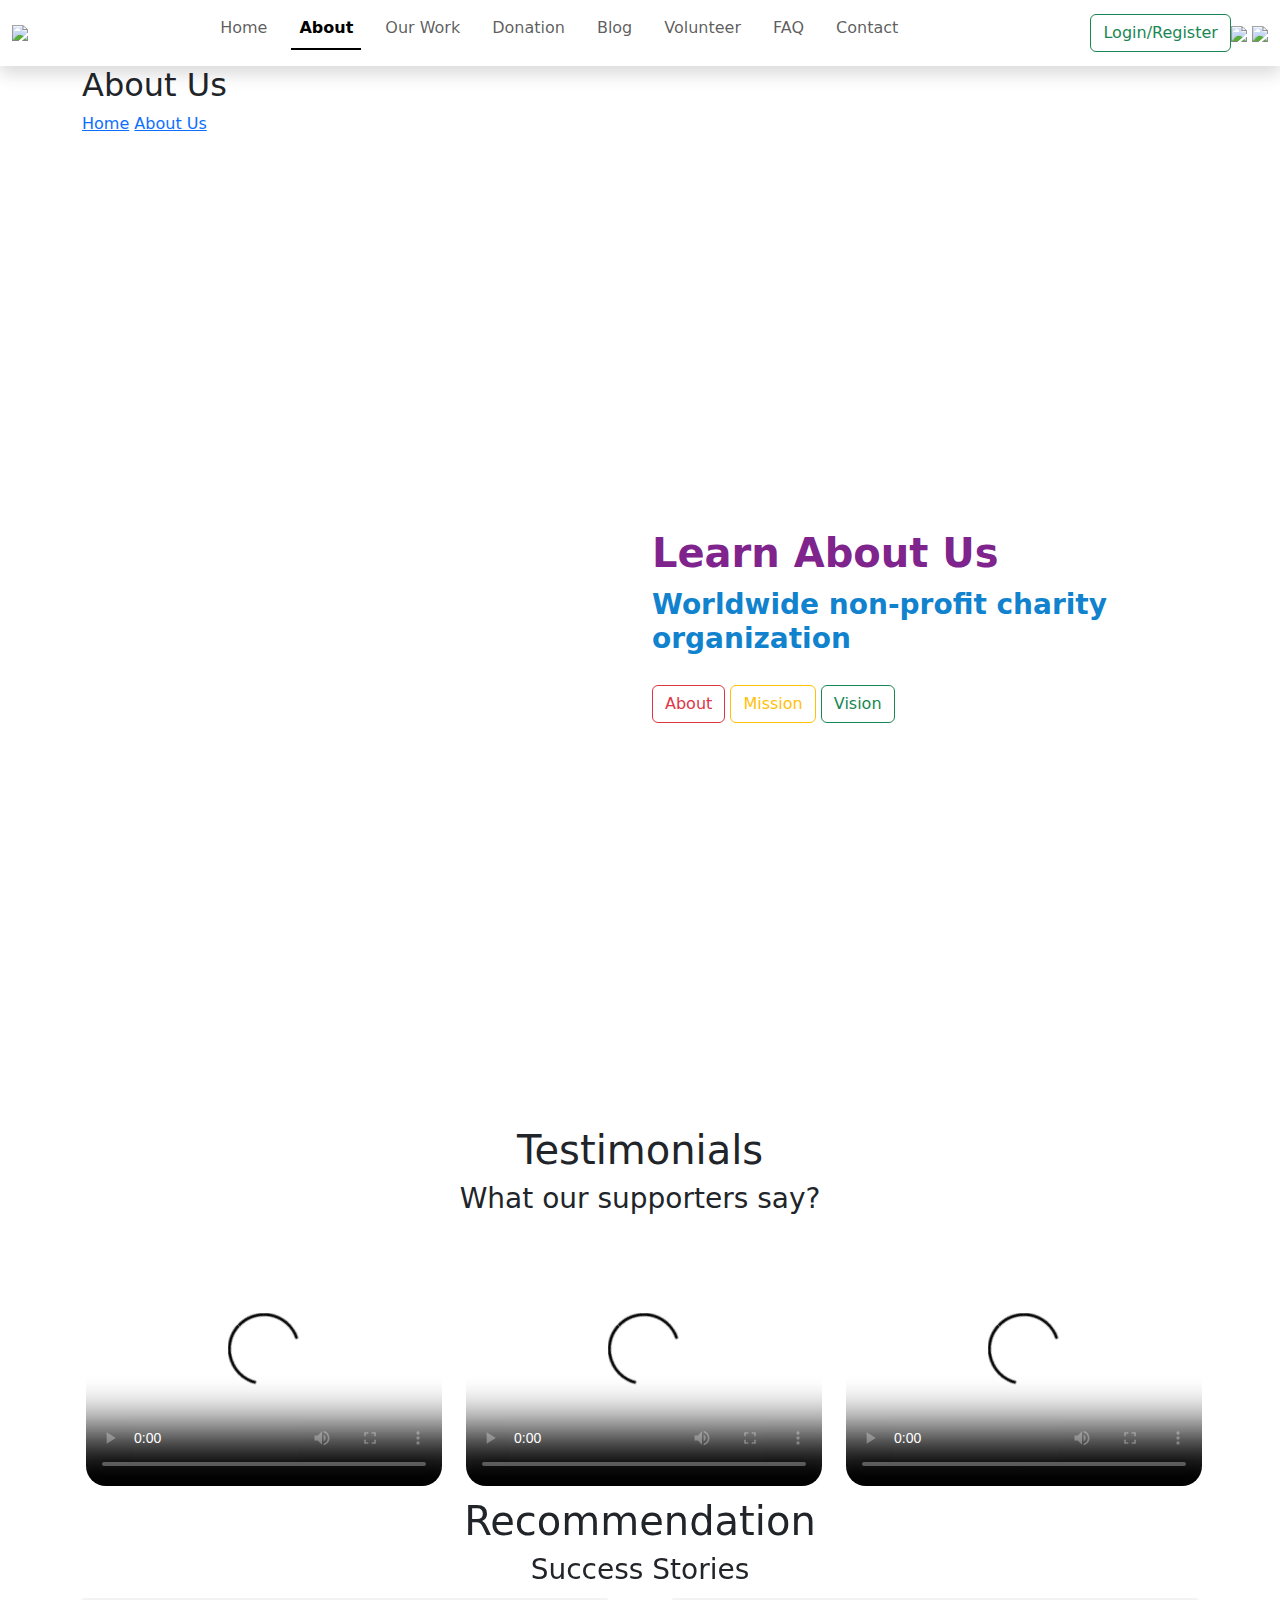
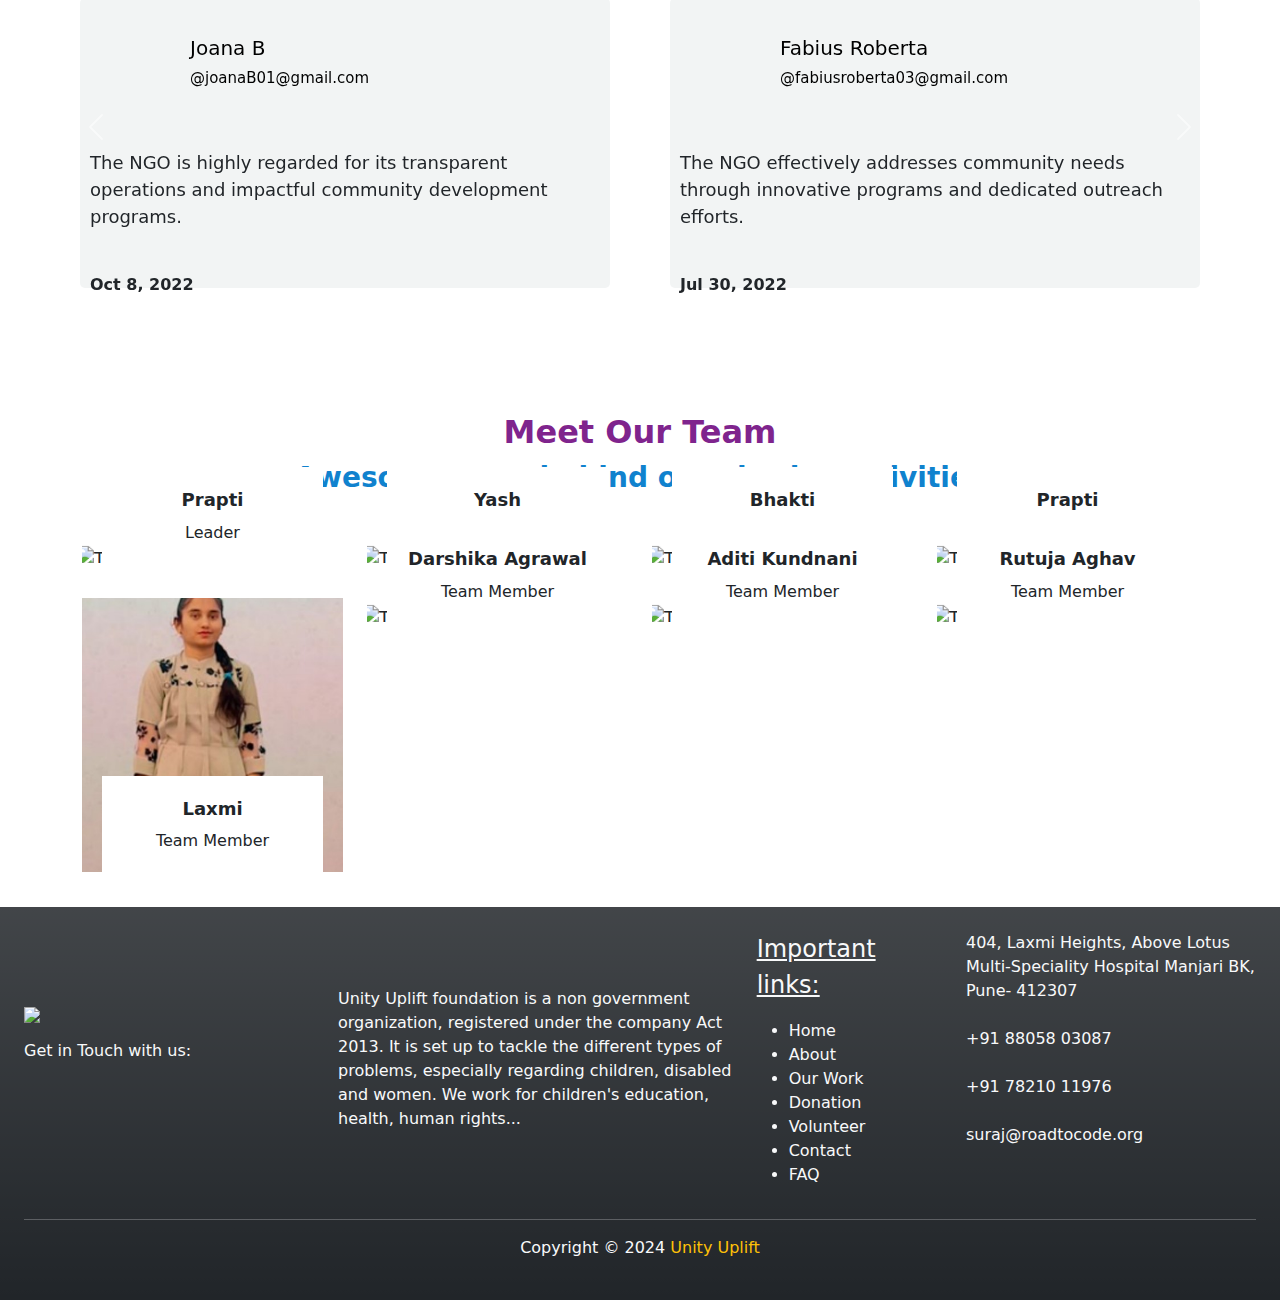
==== commit ff9ef739: "Merge branch 'master' of https://github.com/praptibargir/ngo_website_project2_group_12_icp7.0" ====
--- a/pages/aboutus.html
+++ b/pages/aboutus.html
@@ -14,8 +14,8 @@
 </head>
 
 <body>
-    <!--Header-->
-    <nav class="navbar navbar-expand-lg bg-body-light shadow">
+     <!--Header-->
+     <nav class="navbar navbar-expand-lg bg-body-light shadow">
         <div class="container-fluid">
             <img class="nav-logo" src="../icon/logo-rectangle.PNG" />
             <button class="navbar-toggler" type="button" data-bs-toggle="collapse"
@@ -24,9 +24,9 @@
                 <span class="navbar-toggler-icon"></span>
             </button>
             <div class="collapse navbar-collapse justify-content-center" id="navbarSupportedContent">
-                <ul class="navbar-nav  mb-2 nav-underline ">
-                    <li class="nav-item">
-                        <a class="nav-link " href="../index.html">Home</a>
+                <ul class="navbar-nav  mb-2 nav-underline " id="header">
+                    <li class="nav-item">
+                        <a class="nav-link" href="../index.html">Home</a>
                     </li>
                     <li class="nav-item">
                         <a class="nav-link active" aria-current="page" href="../pages/aboutus.html">About</a>
@@ -51,11 +51,14 @@
                     </li>
                 </ul>
             </div>
-            <button type="button" class="btn btn-outline-warning">Login/Register</button>
+            <a href="login.html"><button type="button" class="btn btn-outline-success">Login/Register</button></a>
+            <div class="theme">
+                <img src="../images/light.png" class="theme-img" id="light" onclick="lightmode()" />
+                <img src="../images/dark.png" class="theme-img" id="dark" onclick="darkmode()" />
+            </div>
         </div>
     </nav>
     <!--End of header-->
-
     <!-- Page Header Start -->
     <div class="page-header">
         <div class="container">
@@ -151,7 +154,7 @@
                         <p class="user-name">Joana B </p>
                         <p class="user-name-email">@joanaB01@gmail.com</p>
                         <p class="review-text">
-                            Very good supplement for beginners in pocket friendly price and also brings good results.
+                            The NGO is highly regarded for its transparent operations and impactful community development programs.
                             <br> <br>
                         <p class="small-txt">Oct 8, 2022</p>
                         <div class="rating-star">
@@ -168,8 +171,7 @@
                         <p class="user-name">Fabius Roberta</p>
                         <p class="user-name-email">@fabiusroberta03@gmail.com</p>
                         <p class="review-text">
-                            Women's Lean Whey - purchased for my sister, she is loving the taste and she is now feeling more
-                            energetic.
+                            The NGO effectively addresses community needs through innovative programs and dedicated outreach efforts.
                             <br> <br>
                         <p class="small-txt"> Jul 30, 2022</p>
         
@@ -194,7 +196,7 @@
                         <p class="user-name">Eder Simona</p>
                         <p class="user-name-email">@edersimona04@gmail.com</p>
                         <p class="review-text">
-                            The product is good if you are a first timer and looking for something within a budget.
+                            This NGO effectively mobilizes resources and volunteers to address pressing social issues with compassion and efficiency.
                             <br> <br>
                         <p class="small-txt">May 17, 2022</p>
         
@@ -212,8 +214,7 @@
                         <p class="user-name">Franciska Darrin</p>
                         <p class="user-name-email">@franciskadarrin05.com</p>
                         <p class="review-text">
-                            Platinum Whey Protein Isolate - The protein powder has excellent solubility and Effectiveness is
-                            great.
+                            This NGO's unwavering dedication to humanitarian aid has earned it global recognition for invaluable contributions.
         
                             <br> <br>
                         <p class="small-txt"> Mar 15, 2022</p>
@@ -257,10 +258,44 @@
                                 <h2> Prapti </h2>
                                 <p>Leader</p>
                                 <div class="team-social">
-                                    <a href=""><i class="fab fa-twitter"></i></a>
-                                    <a href=""><i class="fab fa-facebook-f"></i></a>
-                                    <a href=""><i class="fab fa-linkedin-in"></i></a>
-                                    <a href=""><i class="fab fa-instagram"></i></a>
+                                    <a href="https://twitter.com/roadtocode4u"><i class="fab fa-twitter"></i></a>
+                                    <a href="https://www.facebook.com/"><i class="fab fa-facebook-f"></i></a>
+                                    <a href="https://www.linkedin.com/in/darshika-agrawal"><i class="fab fa-linkedin-in"></i></a>
+                                    <a href="https://www.instagram.com/roadtocode4u/"><i class="fab fa-instagram"></i></a>
+                                </div>
+                            </div>
+                        </div>
+                    </div>
+                    <div class="col-lg-3 col-md-6">
+                        <div class="team-item">
+                            <div class="team-img">
+                                <img src="../images/about/yash1.png" alt="Team Image">
+                            </div>
+                            <div class="team-text">
+                                <h2> Yash </h2>
+                                <p>Leader</p>
+                                <div class="team-social">
+                                    <a href="https://twitter.com/roadtocode4u"><i class="fab fa-twitter"></i></a>
+                                    <a href="https://www.facebook.com/"><i class="fab fa-facebook-f"></i></a>
+                                    <a href="https://www.linkedin.com/in/darshika-agrawal"><i class="fab fa-linkedin-in"></i></a>
+                                    <a href="https://www.instagram.com/roadtocode4u/"><i class="fab fa-instagram"></i></a>
+                                </div>
+                            </div>
+                        </div>
+                    </div>
+                    <div class="col-lg-3 col-md-6">
+                        <div class="team-item">
+                            <div class="team-img">
+                                <img src="../images/about/Bhakti.jpg" alt="Team Image">
+                            </div>
+                            <div class="team-text">
+                                <h2> Bhakti </h2>
+                                <p>Team Member</p>
+                                <div class="team-social">
+                                    <a href="https://twitter.com/roadtocode4u"><i class="fab fa-twitter"></i></a>
+                                    <a href="https://www.facebook.com/"><i class="fab fa-facebook-f"></i></a>
+                                    <a href="https://www.linkedin.com/in/darshika-agrawal"><i class="fab fa-linkedin-in"></i></a>
+                                    <a href="https://www.instagram.com/roadtocode4u/"><i class="fab fa-instagram"></i></a>
                                 </div>
                             </div>
                         </div>
@@ -274,61 +309,27 @@
                                 <h2> Prapti </h2>
                                 <p>Leader</p>
                                 <div class="team-social">
-                                    <a href=""><i class="fab fa-twitter"></i></a>
-                                    <a href=""><i class="fab fa-facebook-f"></i></a>
-                                    <a href=""><i class="fab fa-linkedin-in"></i></a>
-                                    <a href=""><i class="fab fa-instagram"></i></a>
-                                </div>
-                            </div>
-                        </div>
-                    </div>
-                    <div class="col-lg-3 col-md-6">
-                        <div class="team-item">
-                            <div class="team-img">
-                                <img src="../images/about/prapti.jpg" alt="Team Image">
-                            </div>
-                            <div class="team-text">
-                                <h2> Prapti </h2>
-                                <p>Leader</p>
-                                <div class="team-social">
-                                    <a href=""><i class="fab fa-twitter"></i></a>
-                                    <a href=""><i class="fab fa-facebook-f"></i></a>
-                                    <a href=""><i class="fab fa-linkedin-in"></i></a>
-                                    <a href=""><i class="fab fa-instagram"></i></a>
-                                </div>
-                            </div>
-                        </div>
-                    </div>
-                    <div class="col-lg-3 col-md-6">
-                        <div class="team-item">
-                            <div class="team-img">
-                                <img src="../images/about/prapti.jpg" alt="Team Image">
-                            </div>
-                            <div class="team-text">
-                                <h2> Prapti </h2>
-                                <p>Leader</p>
-                                <div class="team-social">
-                                    <a href=""><i class="fab fa-twitter"></i></a>
-                                    <a href=""><i class="fab fa-facebook-f"></i></a>
-                                    <a href=""><i class="fab fa-linkedin-in"></i></a>
-                                    <a href=""><i class="fab fa-instagram"></i></a>
-                                </div>
-                            </div>
-                        </div>
-                    </div>
-                    <div class="col-lg-3 col-md-6">
-                        <div class="team-item">
-                            <div class="team-img">
-                                <img src="../images/about/yash1.png" alt="Team Image">
-                            </div>
-                            <div class="team-text">
-                                <h2>Yash</h2>
-                                <p>Leader</p>
-                                <div class="team-social">
-                                    <a href=""><i class="fab fa-twitter"></i></a>
-                                    <a href=""><i class="fab fa-facebook-f"></i></a>
-                                    <a href=""><i class="fab fa-linkedin-in"></i></a>
-                                    <a href=""><i class="fab fa-instagram"></i></a>
+                                    <a href="https://twitter.com/roadtocode4u"><i class="fab fa-twitter"></i></a>
+                                    <a href="https://www.facebook.com/"><i class="fab fa-facebook-f"></i></a>
+                                    <a href="https://www.linkedin.com/in/darshika-agrawal"><i class="fab fa-linkedin-in"></i></a>
+                                    <a href="https://www.instagram.com/roadtocode4u/"><i class="fab fa-instagram"></i></a>
+                                </div>
+                            </div>
+                        </div>
+                    </div>
+                    <div class="col-lg-3 col-md-6">
+                        <div class="team-item">
+                            <div class="team-img">
+                                <img src="../images/about/laxmi.jpg" alt="Team Image">
+                            </div>
+                            <div class="team-text">
+                                <h2>Laxmi</h2>
+                                <p>Team Member</p>
+                                <div class="team-social">
+                                    <a href="https://twitter.com/roadtocode4u"><i class="fab fa-twitter"></i></a>
+                                    <a href="https://www.facebook.com/"><i class="fab fa-facebook-f"></i></a>
+                                    <a href="https://www.linkedin.com/in/darshika-agrawal"><i class="fab fa-linkedin-in"></i></a>
+                                    <a href="https://www.instagram.com/roadtocode4u/"><i class="fab fa-instagram"></i></a>
                                 </div>
                             </div>
                         </div>
@@ -342,10 +343,10 @@
                                 <h2>Darshika Agrawal</h2>
                                 <p>Team Member</p>
                                 <div class="team-social">
-                                    <a href=""><i class="fab fa-twitter"></i></a>
-                                    <a href=""><i class="fab fa-facebook-f"></i></a>
-                                    <a href=""><i class="fab fa-linkedin-in"></i></a>
-                                    <a href=""><i class="fab fa-instagram"></i></a>
+                                    <a href="https://twitter.com/roadtocode4u"><i class="fab fa-twitter"></i></a>
+                                    <a href="https://www.facebook.com/"><i class="fab fa-facebook-f"></i></a>
+                                    <a href="https://www.linkedin.com/in/darshika-agrawal"><i class="fab fa-linkedin-in"></i></a>
+                                    <a href="https://www.instagram.com/roadtocode4u/"><i class="fab fa-instagram"></i></a>
                                 </div>
                             </div>
                         </div>
@@ -359,27 +360,27 @@
                                 <h2> Aditi Kundnani </h2>
                                 <p>Team Member</p>
                                 <div class="team-social">
-                                    <a href=""><i class="fab fa-twitter"></i></a>
-                                    <a href=""><i class="fab fa-facebook-f"></i></a>
-                                    <a href=""><i class="fab fa-linkedin-in"></i></a>
-                                    <a href=""><i class="fab fa-instagram"></i></a>
-                                </div>
-                            </div>
-                        </div>
-                    </div>
-                    <div class="col-lg-3 col-md-6">
-                        <div class="team-item">
-                            <div class="team-img">
-                                <img src="../images/about/aditi.jpg" alt="Team Image">
-                            </div>
-                            <div class="team-text">
-                                <h2> Aditi Kundnani </h2>
+                                    <a href="https://twitter.com/roadtocode4u"><i class="fab fa-twitter"></i></a>
+                                    <a href="https://www.facebook.com/"><i class="fab fa-facebook-f"></i></a>
+                                    <a href="https://www.linkedin.com/in/darshika-agrawal"><i class="fab fa-linkedin-in"></i></a>
+                                    <a href="https://www.instagram.com/roadtocode4u/"><i class="fab fa-instagram"></i></a>
+                                </div>
+                            </div>
+                        </div>
+                    </div>
+                    <div class="col-lg-3 col-md-6">
+                        <div class="team-item">
+                            <div class="team-img">
+                                <img src="../images/about/Rutuja Aghav.jpg" alt="Team Image">
+                            </div>
+                            <div class="team-text">
+                                <h2> Rutuja Aghav </h2>
                                 <p>Team Member</p>
                                 <div class="team-social">
-                                    <a href=""><i class="fab fa-twitter"></i></a>
-                                    <a href=""><i class="fab fa-facebook-f"></i></a>
-                                    <a href=""><i class="fab fa-linkedin-in"></i></a>
-                                    <a href=""><i class="fab fa-instagram"></i></a>
+                                    <a href="https://twitter.com/roadtocode4u"><i class="fab fa-twitter"></i></a>
+                                    <a href="https://www.facebook.com/"><i class="fab fa-facebook-f"></i></a>
+                                    <a href="https://www.linkedin.com/in/darshika-agrawal"><i class="fab fa-linkedin-in"></i></a>
+                                    <a href="https://www.instagram.com/roadtocode4u/"><i class="fab fa-instagram"></i></a>
                                 </div>
                             </div>
                         </div>
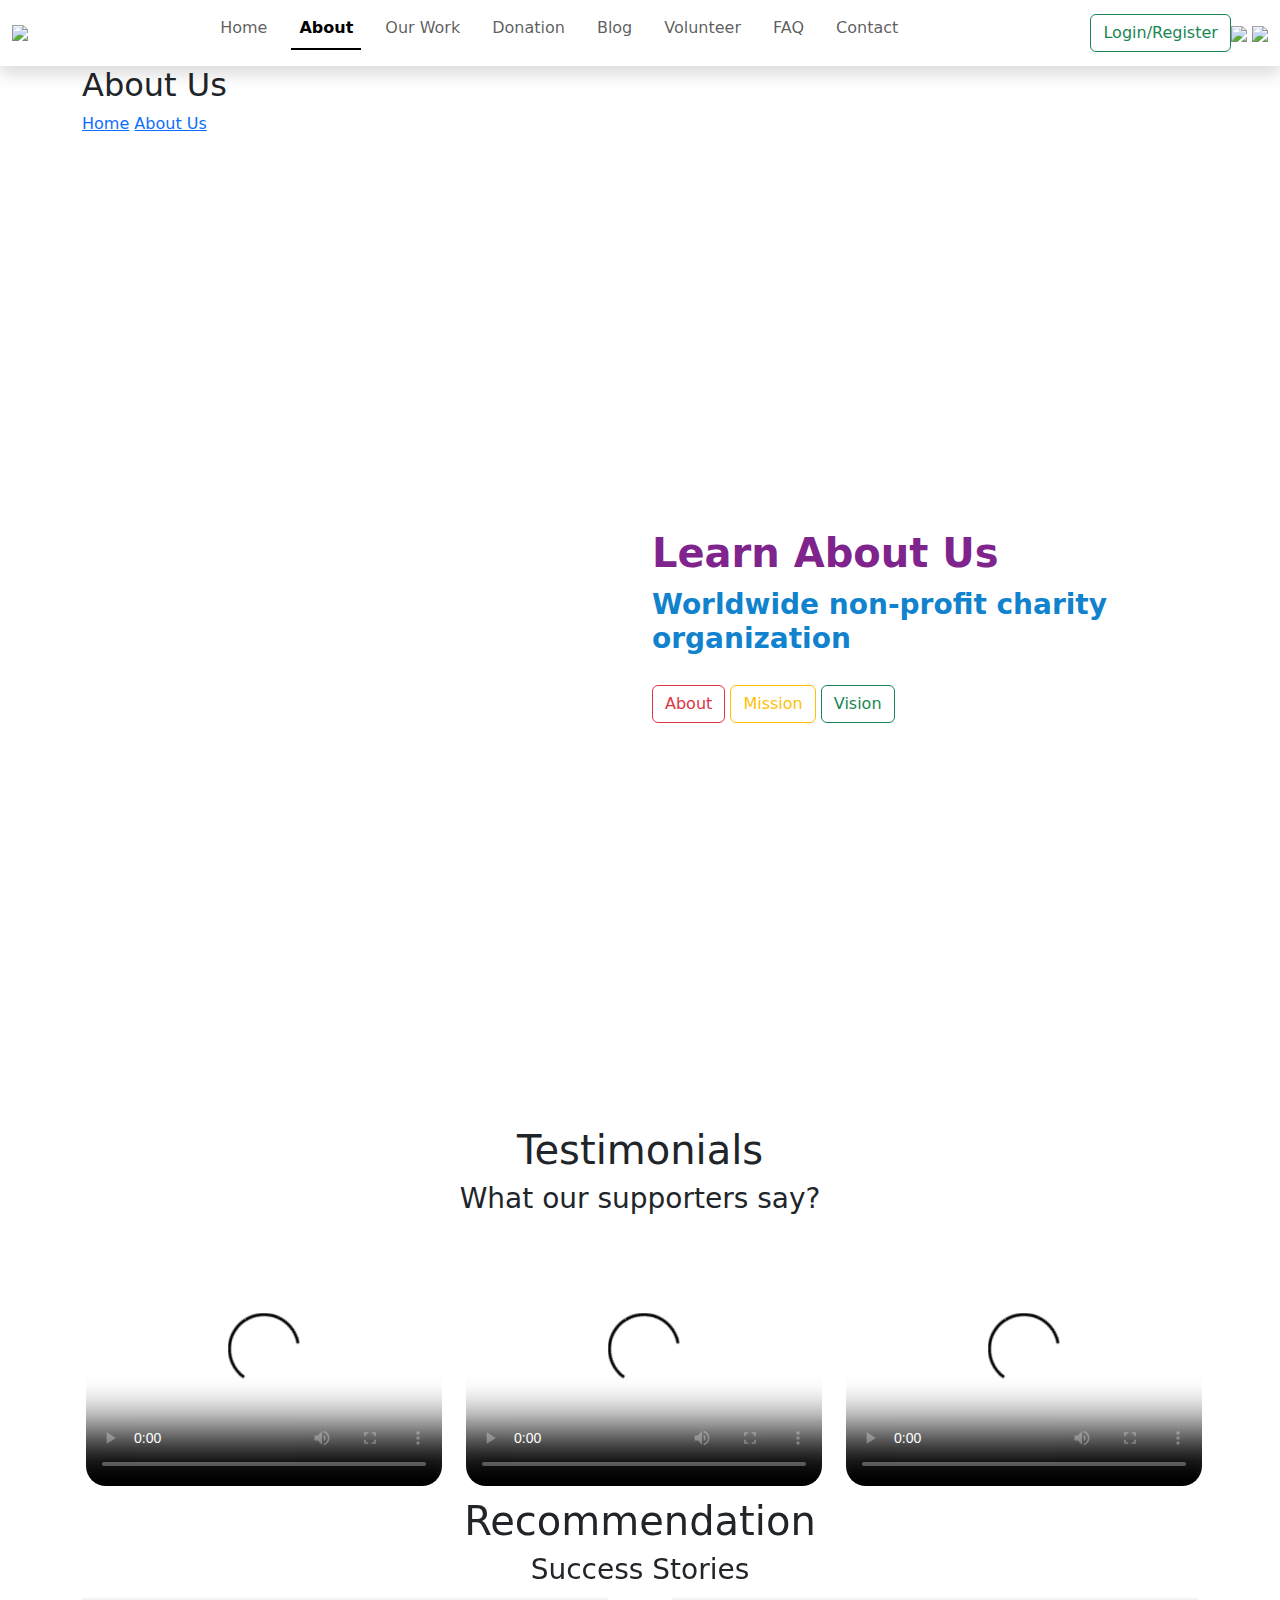
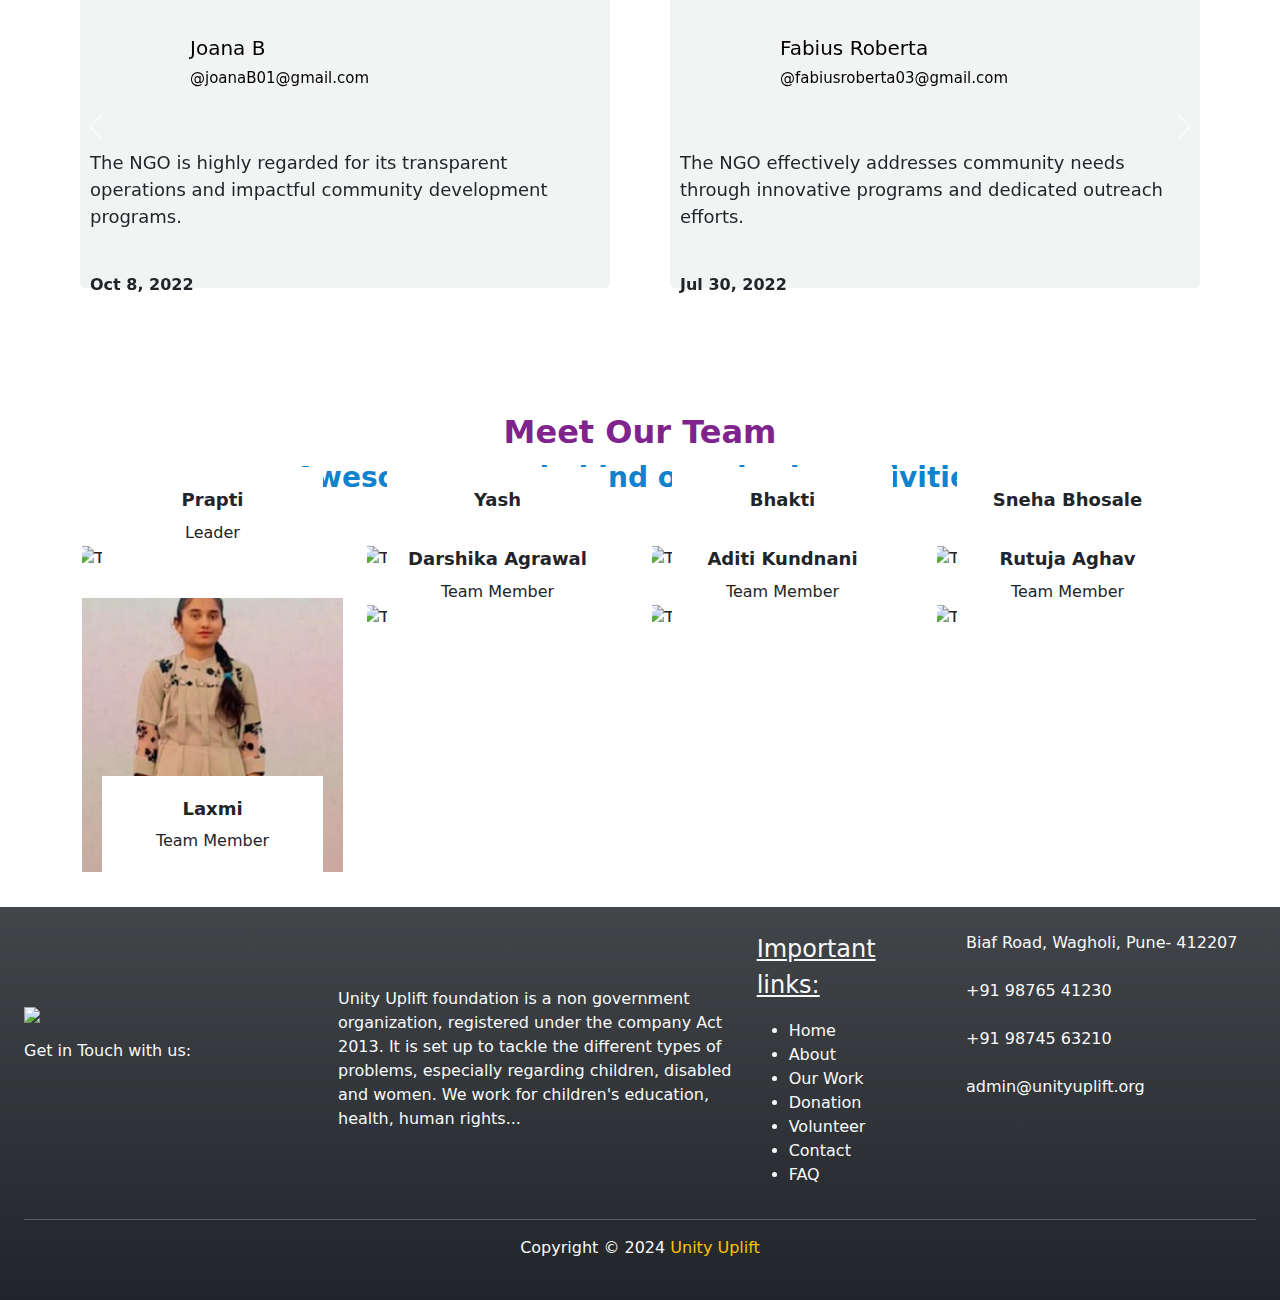
==== commit a2ce9e4c: "footer edited" ====
--- a/pages/aboutus.html
+++ b/pages/aboutus.html
@@ -1,6 +1,5 @@
 <!DOCTYPE html>
 <html lang="en">
-
 <head>
     <meta charset="UTF-8">
     <meta name="viewport" content="width=device-width, initial-scale=1.0">
@@ -10,9 +9,7 @@
     <link rel="stylesheet" href="../css/style.css" />
     <link rel="stylesheet" href="../css/about.css" />
     <script src="../js/about.js"></script>
-
 </head>
-
 <body>
      <!--Header-->
      <nav class="navbar navbar-expand-lg bg-body-light shadow">
@@ -74,7 +71,6 @@
         </div>
     </div>
     <!-- Page Header End -->
-
      <!-- About Start -->
      <div class="about">
         <div class="container">
@@ -92,14 +88,12 @@
                         <button type="button" class="btn btn-outline-warning" onclick="mission()">Mission</button>
                         <button type="button" class="btn btn-outline-success" onclick="vision()">Vision</button>
                     </div>
-
                     <p> <span id="tab-content"></span></p>
                 </div>
             </div>
         </div>
     </div>
     <!-- About End -->
-
      <!-- Supporters Says-->
      <div >
         <h1 class="text-center fs-1 colour-purple">Testimonials</h1>
@@ -116,7 +110,6 @@
                         </video>
                     </div>
                 </div>
-
                 <div class="col-md-4 col-sm-6">
                     <div class="video-cart text-light">
                         <video controls class="img-fluid m-1 thumbnail" poster="../images/about/download (5).jpeg">
@@ -137,10 +130,8 @@
                 </div>
             </div>
         </div>
-
     </div>
     <!-- End Supporters Says-->
-
     <!--testinominal start-->
     <div id="carouselExample" class="carousel slide">
         <div class="carousel-inner">
@@ -165,7 +156,6 @@
                             <i class="fa-solid fa-star" style="color: #f2be02;"></i>
                         </div>
                     </div>
-        
                     <div class="user-card">
                         <img src="https://i.pravatar.cc/100?img=2" class="user-profile">
                         <p class="user-name">Fabius Roberta</p>
@@ -173,8 +163,7 @@
                         <p class="review-text">
                             The NGO effectively addresses community needs through innovative programs and dedicated outreach efforts.
                             <br> <br>
-                        <p class="small-txt"> Jul 30, 2022</p>
-        
+                        <p class="small-txt"> Jul 30, 2022</p>        
                         <div class="rating-star">
                             <i class="fa-solid fa-star" style="color: #f2be02;"></i>
                             <i class="fa-solid fa-star" style="color: #f2be02;"></i>
@@ -208,17 +197,14 @@
                             <i class="fa-solid fa-star" style="color: #f2be02;"></i>
                         </div>
                     </div>
-        
                     <div class="user-card">
                         <img src="https://i.pravatar.cc/100?img=7" class="user-profile">
                         <p class="user-name">Franciska Darrin</p>
                         <p class="user-name-email">@franciskadarrin05.com</p>
                         <p class="review-text">
                             This NGO's unwavering dedication to humanitarian aid has earned it global recognition for invaluable contributions.
-        
                             <br> <br>
                         <p class="small-txt"> Mar 15, 2022</p>
-        
                         <div class="rating-star">
                             <i class="fa-solid fa-star" style="color: #f2be02;"></i>
                             <i class="fa-solid fa-star" style="color: #f2be02;"></i>
@@ -303,11 +289,11 @@
                     <div class="col-lg-3 col-md-6">
                         <div class="team-item">
                             <div class="team-img">
-                                <img src="../images/about/prapti.jpg" alt="Team Image">
-                            </div>
-                            <div class="team-text">
-                                <h2> Prapti </h2>
-                                <p>Leader</p>
+                                <img src="../images/about/Sneha.jpg" alt="Team Image">
+                            </div>
+                            <div class="team-text">
+                                <h2> Sneha Bhosale</h2>
+                                <p>Team Member </p>
                                 <div class="team-social">
                                     <a href="https://twitter.com/roadtocode4u"><i class="fab fa-twitter"></i></a>
                                     <a href="https://www.facebook.com/"><i class="fab fa-facebook-f"></i></a>
@@ -385,13 +371,9 @@
                             </div>
                         </div>
                     </div>
-               
-            </div>
-        </div>
-    <!-- Team End -->
-
-    
-    
+            </div>
+        </div>
+    <!-- Team End -->  
     <!--footer-->
      <div class="bg-dark bg-gradient text-light p-4 ">
         <div class="row">
@@ -425,37 +407,28 @@
                     <li><a href="../pages/faq.html" class="text-decoration-none text-light">FAQ</a></li>
                 </ul>
             </div>
-
             <div class="col-lg-3 d-flex flex-column">
                 <a><i class="fa-solid fa-location-dot" style="color: #ffffff;"></i>
-                    404, Laxmi Heights, Above Lotus Multi-Speciality Hospital Manjari BK, Pune- 412307</a>
+                    Biaf Road, Wagholi, Pune- 412207</a>
                 <br />
-                <a href="tel:8805803087" class="text-decoration-none text-light"><i class="fa-solid fa-phone"
-                        style="color: #ffffff;"></i> +91 88058 03087</a>
+                <a href="tel:9876541230" class="text-decoration-none text-light"><i class="fa-solid fa-phone"
+                        style="color: #ffffff;"></i> +91 98765 41230</a>
                 <br />
-                <a href="tel:7821011976" class="text-decoration-none text-light"><i class="fa-solid fa-phone"
-                        style="color: #ffffff;"></i> +91 78210 11976</a><br />
-                <a href="mailto:suraj@roadtocode.org" class="text-decoration-none text-light"><i class="fa-solid fa-envelope"
-                        style="color: #ffffff;"></i>
-                    suraj@roadtocode.org</a>
+                <a href="tel:9874563210" class="text-decoration-none text-light "><i class="fa-solid fa-phone"
+                        style="color: #ffffff;"></i> +91 98745 63210</a><br />
+                <a href="mailto:admin@unityuplift.org" class="text-decoration-none text-light"><i
+                        class="fa-solid fa-envelope" style="color: #ffffff;"></i>
+                    admin@unityuplift.org</a>
             </div>
         </div>
         <hr />
         <p class="text-center">Copyright © 2024 <a href="../index.html" class="link-warning text-decoration-none">Unity
                 Uplift</a></p>
     </div>
-    <!--end of footer-->
-
-
-   
-
-    
-
+    <!--end of footer--> 
 </body>
 <script src="https://cdn.jsdelivr.net/npm/bootstrap@5.3.3/dist/js/bootstrap.bundle.min.js"
     integrity="sha384-YvpcrYf0tY3lHB60NNkmXc5s9fDVZLESaAA55NDzOxhy9GkcIdslK1eN7N6jIeHz"
     crossorigin="anonymous"></script>
 <script src="https://kit.fontawesome.com/14a1a7dd00.js" crossorigin="anonymous"></script>
-
-
 </html>